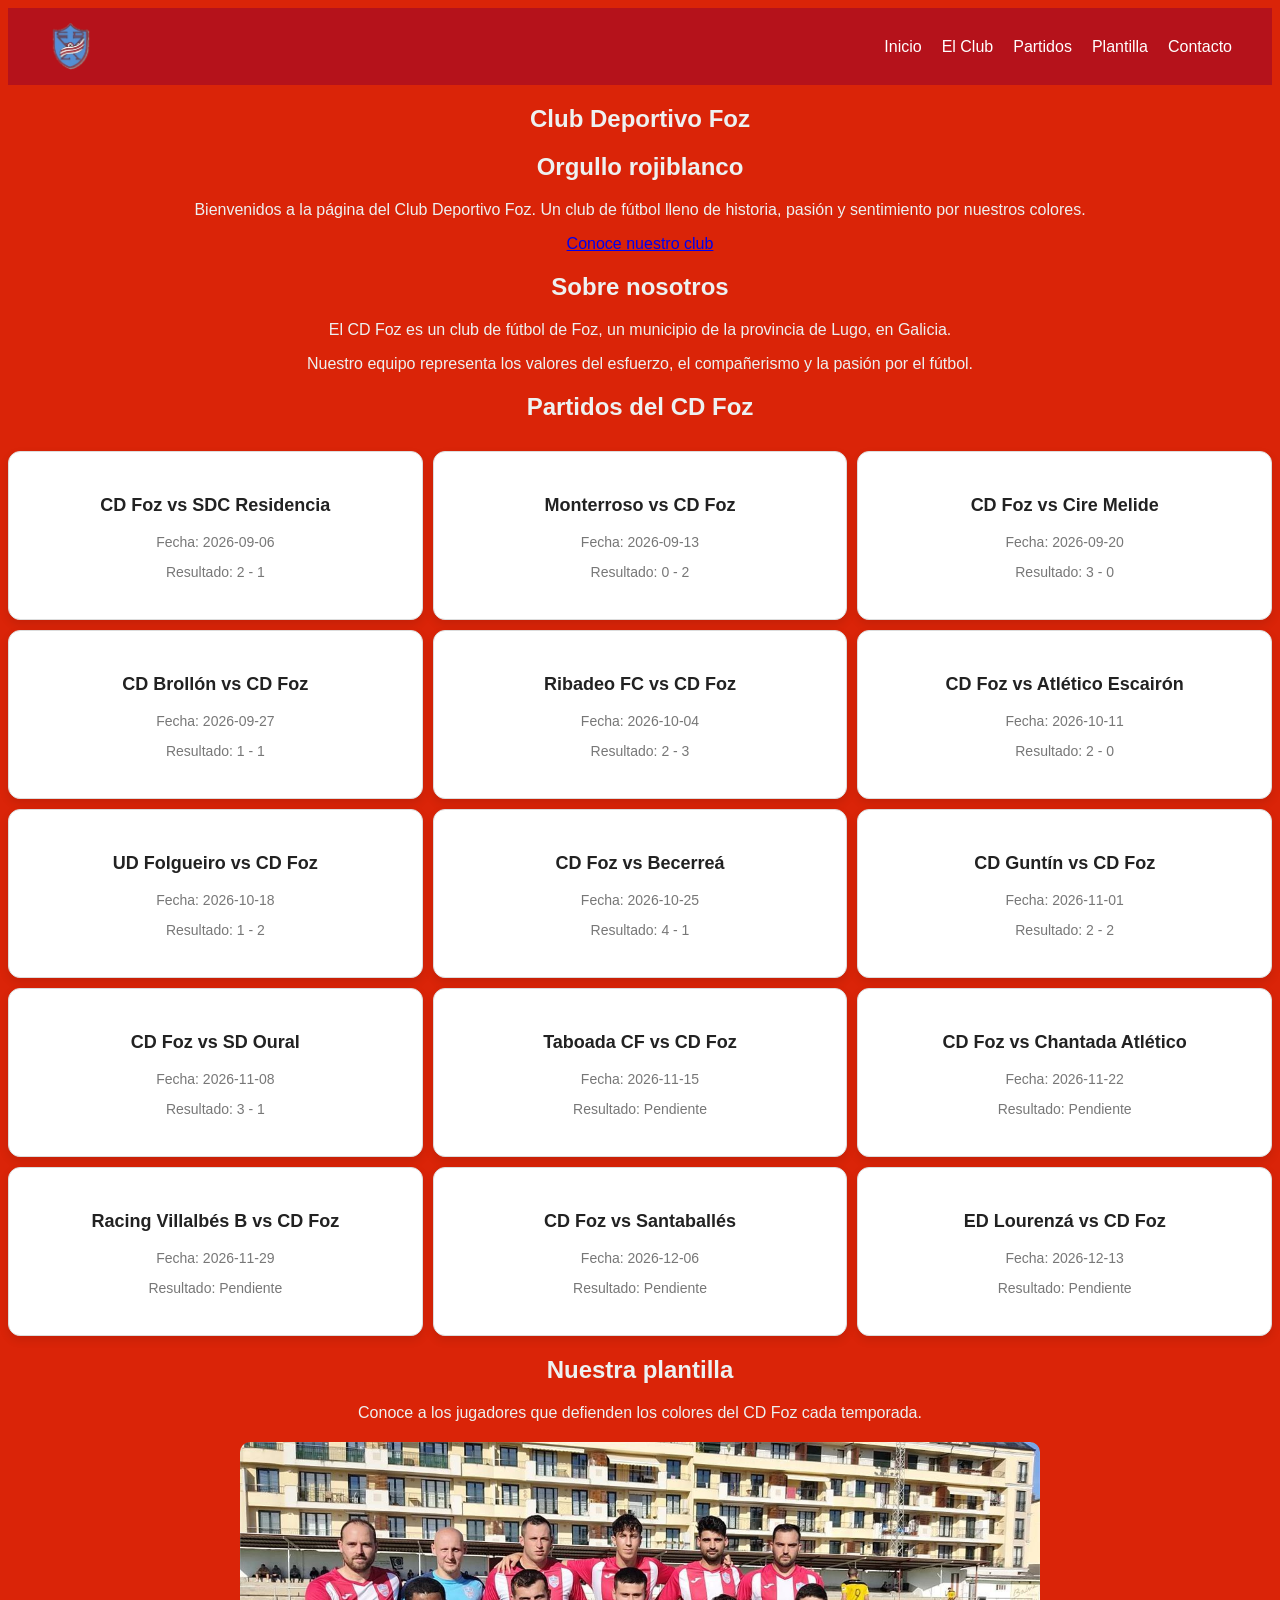
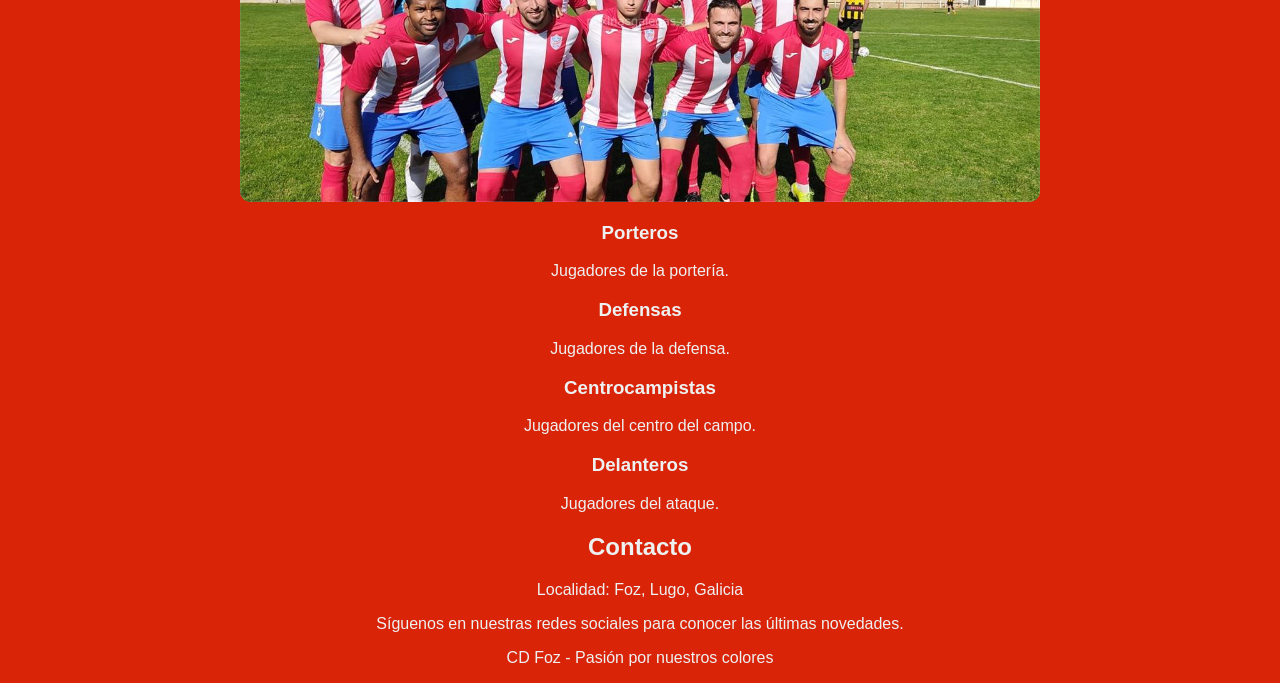
==== main.html @ a575ef22 "Add files via upload v0.1 basic html basic style.css first images added" ====
<html >

<head>
    <meta charset="UTF-8">
    <title>CD Foz - Página Oficial</title>
    <link rel="stylesheet" href="style.css">
    <script src="fetch.js" defer></script>
</head>

<body>


    <header>
        <img src="escudo_sin_fondo.png" alt="Escudo del CD Foz" class="escudo">
        <nav>
            <a href="#inicio">Inicio</a>
            <a href="#club">El Club</a>
            <a href="#partidos">Partidos</a>
            <a href="#plantilla">Plantilla</a>
            <a href="#contacto">Contacto</a>
        </nav>
    </header>


    
    <main>

        <section id="inicio">
            <h1>Club Deportivo Foz</h1>

            <h2>Orgullo rojiblanco</h2>

            <p>
                Bienvenidos a la página del Club Deportivo Foz.
                Un club de fútbol lleno de historia,
                pasión y sentimiento por nuestros colores.
            </p>

            <a href="#club">Conoce nuestro club</a>
        </section>


       
        <section id="club">
            <h2>Sobre nosotros</h2>

            <p>
                El CD Foz es un club de fútbol de Foz,
                un municipio de la provincia de Lugo,
                en Galicia.
            </p>

            <p>
                Nuestro equipo representa los valores
                del esfuerzo, el compañerismo y la
                pasión por el fútbol.
            </p>
        </section>


        
        <section id="partidos">
            <h2>Partidos del CD Foz</h2>
            <div class="dynamic"></div>
        </section>




       
        <section id="plantilla">
            <h2>Nuestra plantilla</h2>

            <p>
                Conoce a los jugadores que defienden
                los colores del CD Foz cada temporada.
            </p>
             <img src="foto_equipo.jpg" alt="Foto de la plantilla" class="plantilla">

            <h3>Porteros</h3>
            <p>Jugadores de la portería.</p>

            <h3>Defensas</h3>
            <p>Jugadores de la defensa.</p>

            <h3>Centrocampistas</h3>
            <p>Jugadores del centro del campo.</p>

            <h3>Delanteros</h3>
            <p>Jugadores del ataque.</p>
        </section>


       
        <section id="contacto">
            <h2>Contacto</h2>

            <p>Localidad: Foz, Lugo, Galicia</p>

            <p>
                Síguenos en nuestras redes sociales
                para conocer las últimas novedades.
            </p>
        </section>

    </main>


    <!-- PIE DE PÁGINA -->
    <footer>
        <p>CD Foz - Pasión por nuestros colores</p>
    </footer>

</body>
</html>
---- style.css ----
html {
		color: #edf1f1;
		background: rgb(218, 36, 8);
		font-family: "Comic Sans MS", Arial, sans-serif;
		text-align: center;
    }
	p{
		text-align: center;
	}

	body{
		text-align: center;
	}
	header {
		display: flex;
		justify-content: space-between;
		align-items: center;
		padding: 20px;
		background-color: #b5121b;
		padding: 15px 40px;
	}
	.escudo {
		width: 45px;
		height: auto;
		margin: 0;
	}

	nav {
		display: flex;
		gap: 20px;
		color: white;
        text-decoration: none;
	}
	nav a {
		color: white;
		text-decoration: none;
	}
	nav a:hover {
     color: #ffcc00;
	}

	.dynamic {
		display: grid;
		grid-template-columns: repeat(3, 1fr);
		gap: 10px;
		margin-top: 30px;
	}
	.partido-card {
		background-color: #ffffff;
		border: 1px solid #ddd;
		border-radius: 12px;
		padding: 25px;
		text-align: center;
		box-shadow: 0 4px 10px rgba(0, 0, 0, 0.1);
	}
	.partido-card h3 {
		font-size: 18px;
		color: #222;
	}

	
	.partido-card p {
		color: #777;
		font-size: 14px;
	}

	
	.partido-card h2 {
		color: #c8102e;
		font-size: 32px;
	}
	.partido-card:hover {
    transform: translateY(-5px);
    transition: transform 0.3s;
	}
	
	.plantilla {
		display: block;
		width: 100%;
		max-width: 800px;
		max-height: 500px;
		object-fit: contain;
		margin: 20px auto;
		border-radius: 10px;
	}
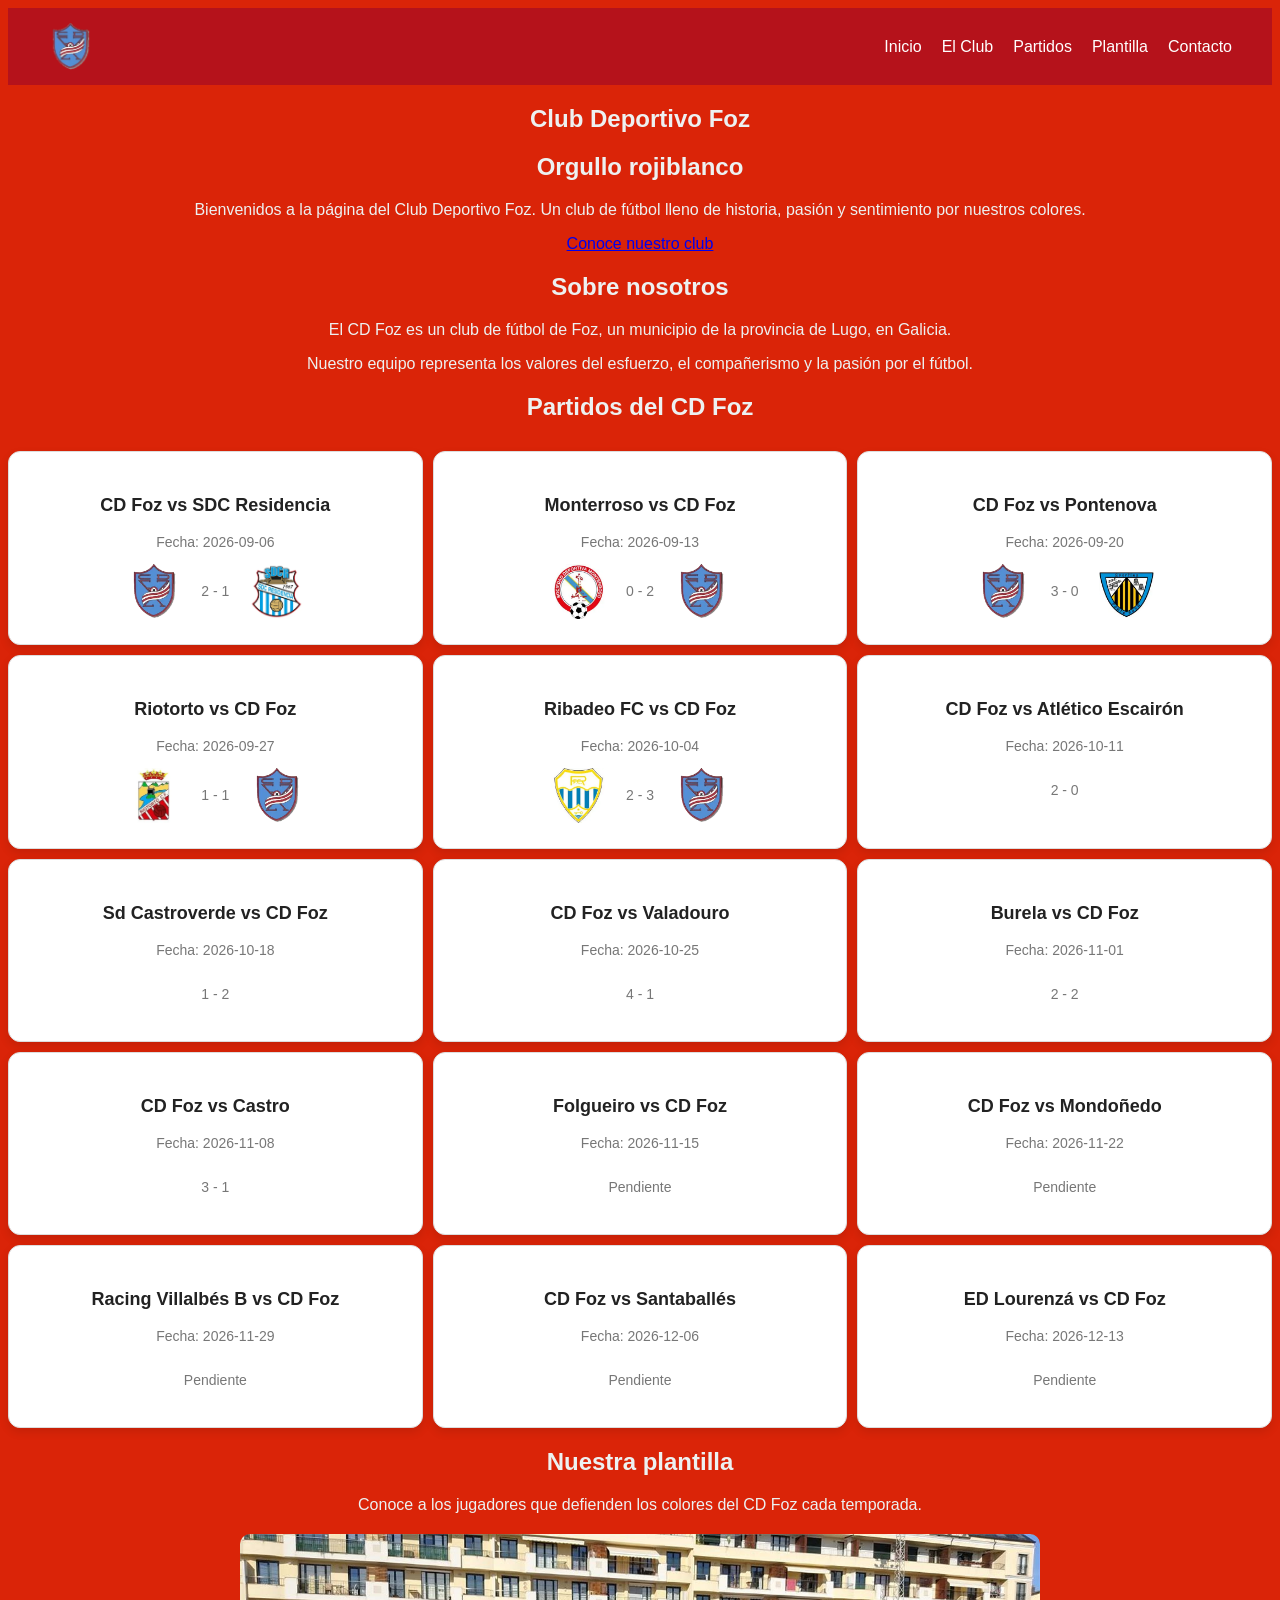
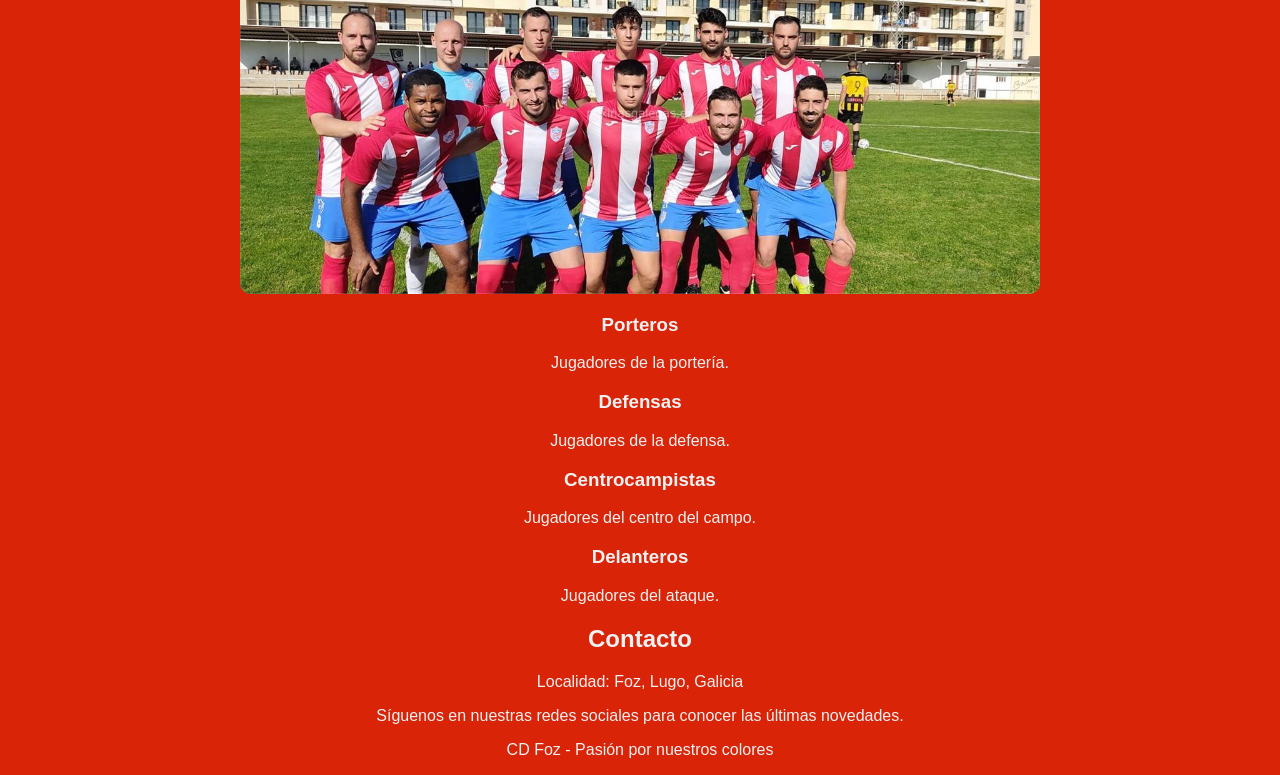
==== commit a619800b: "icon of the teams in the results section" ====
--- a/main.html
+++ b/main.html
@@ -107,7 +107,7 @@
     </main>
 
 
-    <!-- PIE DE PÁGINA -->
+    
     <footer>
         <p>CD Foz - Pasión por nuestros colores</p>
     </footer>
--- a/style.css
+++ b/style.css
@@ -36,7 +36,7 @@
 		text-decoration: none;
 	}
 	nav a:hover {
-     color: #ffcc00;
+    	color: #ffcc00;
 	}
 
 	.dynamic {
@@ -63,6 +63,21 @@
 		color: #777;
 		font-size: 14px;
 	}
+	.escudo-equipo {
+		width: 55px;
+		height: 55px;
+		object-fit: contain;
+		margin: 0;
+	} 
+
+	.marcador {
+		display: flex;
+		flex-direction: row;
+		justify-content: center;
+		align-items: center;
+		gap: 20px;
+	}
+
 
 	
 	.partido-card h2 {
@@ -70,8 +85,8 @@
 		font-size: 32px;
 	}
 	.partido-card:hover {
-    transform: translateY(-5px);
-    transition: transform 0.3s;
+		transform: translateY(-5px);
+		transition: transform 0.3s;
 	}
 	
 	.plantilla {
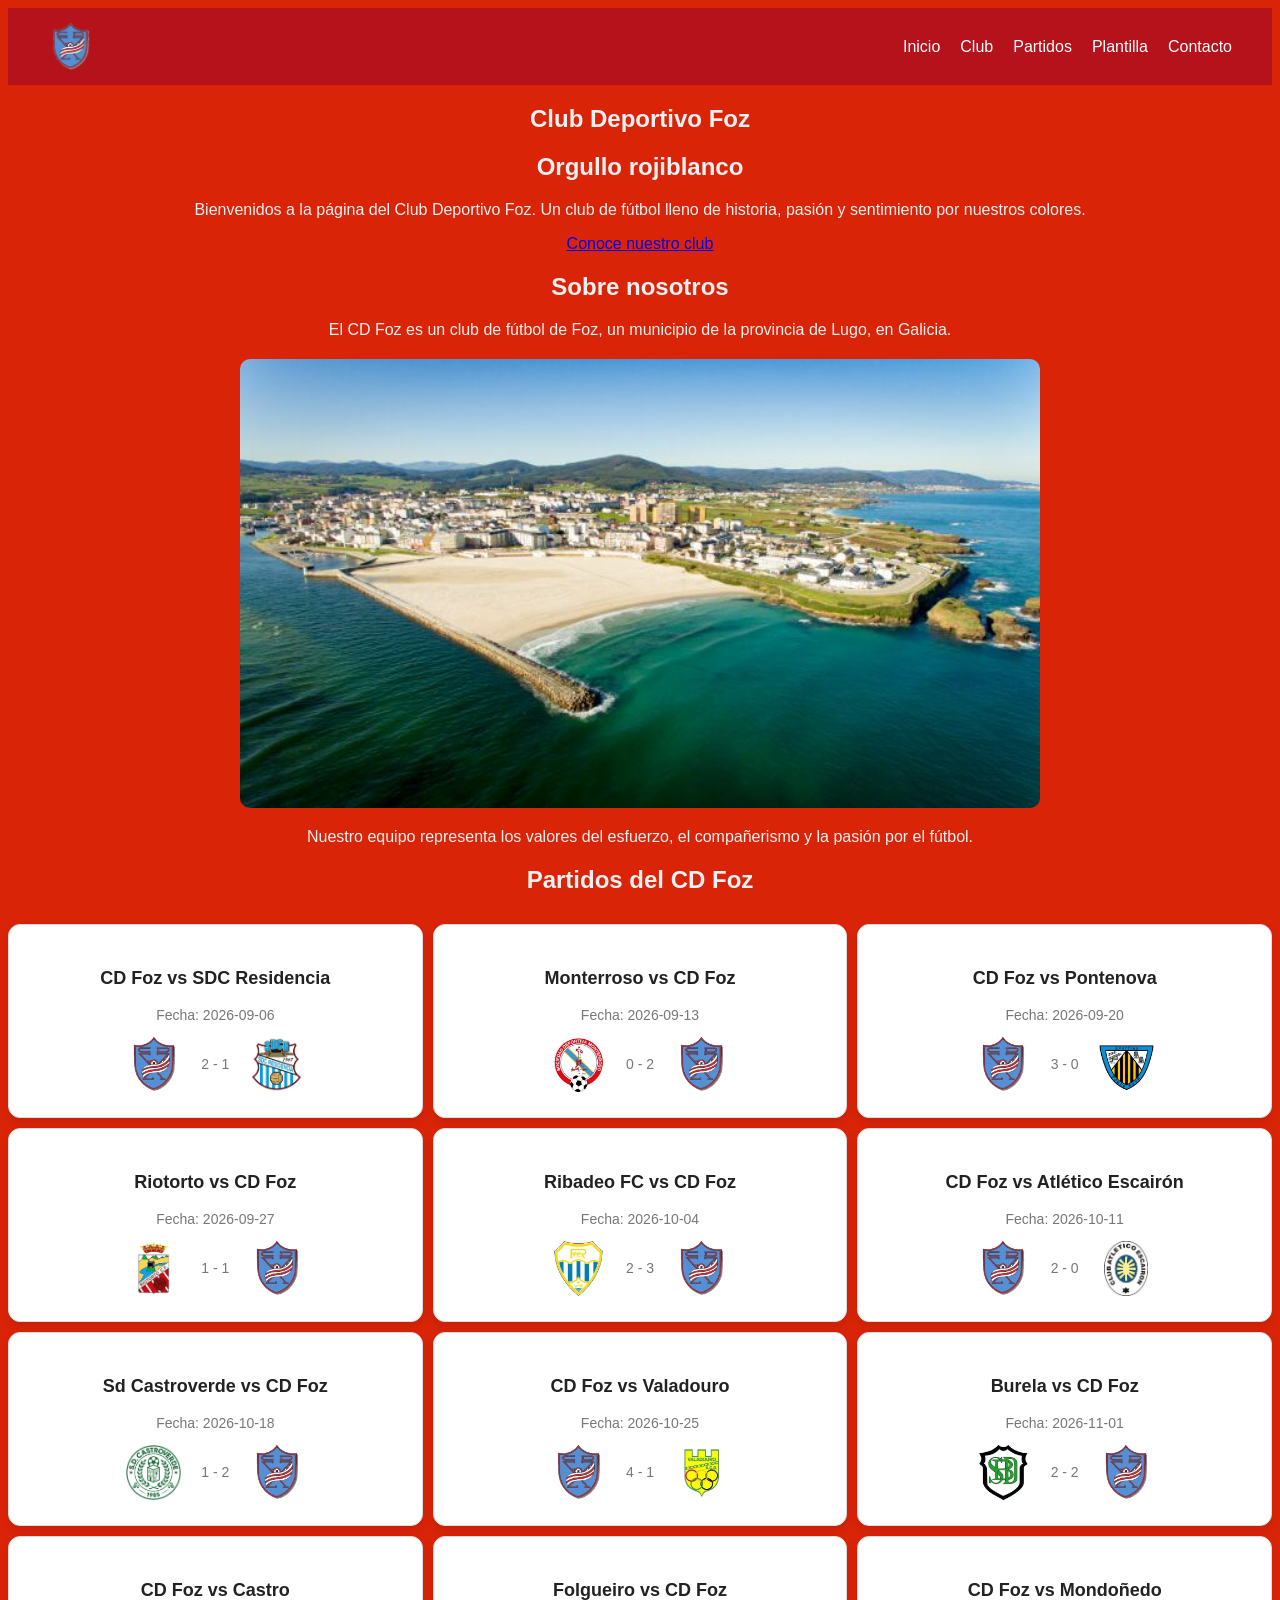
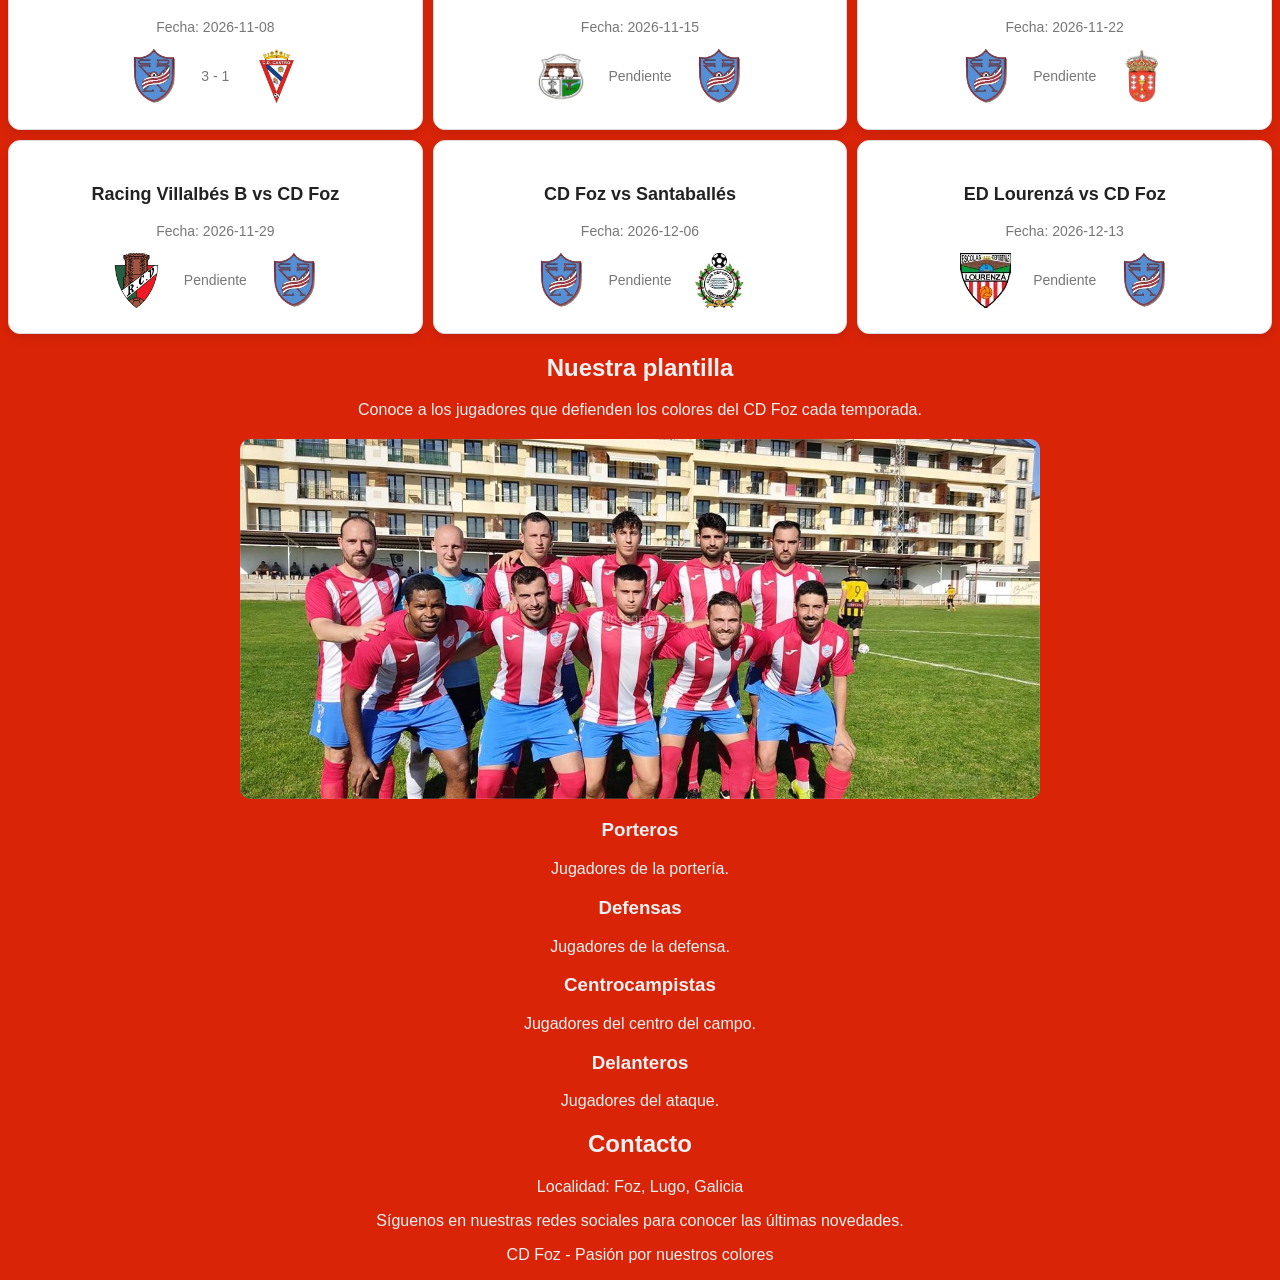
==== commit 055381ef: "foto of the town included" ====
--- a/main.html
+++ b/main.html
@@ -3,6 +3,7 @@
 
 <head>
     <meta charset="UTF-8">
+    <link rel="icon" type="image/png" href="/escudo_sin_fondo.png">
     <title>CD Foz - Página Oficial</title>
     <link rel="stylesheet" href="style.css">
     <script src="fetch.js" defer></script>
@@ -15,7 +16,7 @@
         <img src="escudo_sin_fondo.png" alt="Escudo del CD Foz" class="escudo">
         <nav>
             <a href="#inicio">Inicio</a>
-            <a href="#club">El Club</a>
+            <a href="#club">Club</a>
             <a href="#partidos">Partidos</a>
             <a href="#plantilla">Plantilla</a>
             <a href="#contacto">Contacto</a>
@@ -50,6 +51,7 @@
                 un municipio de la provincia de Lugo,
                 en Galicia.
             </p>
+            <img src="foto_rapadoira.jpg" alt="Foto de foz" class="town">
 
             <p>
                 Nuestro equipo representa los valores
--- a/style.css
+++ b/style.css
@@ -98,3 +98,12 @@
 		margin: 20px auto;
 		border-radius: 10px;
 	}
+	.town {
+		display: block;
+		width: 100%;
+		max-width: 800px;
+		max-height: 500px;
+		object-fit: contain;
+		margin: 20px auto;
+		border-radius: 10px;
+	}
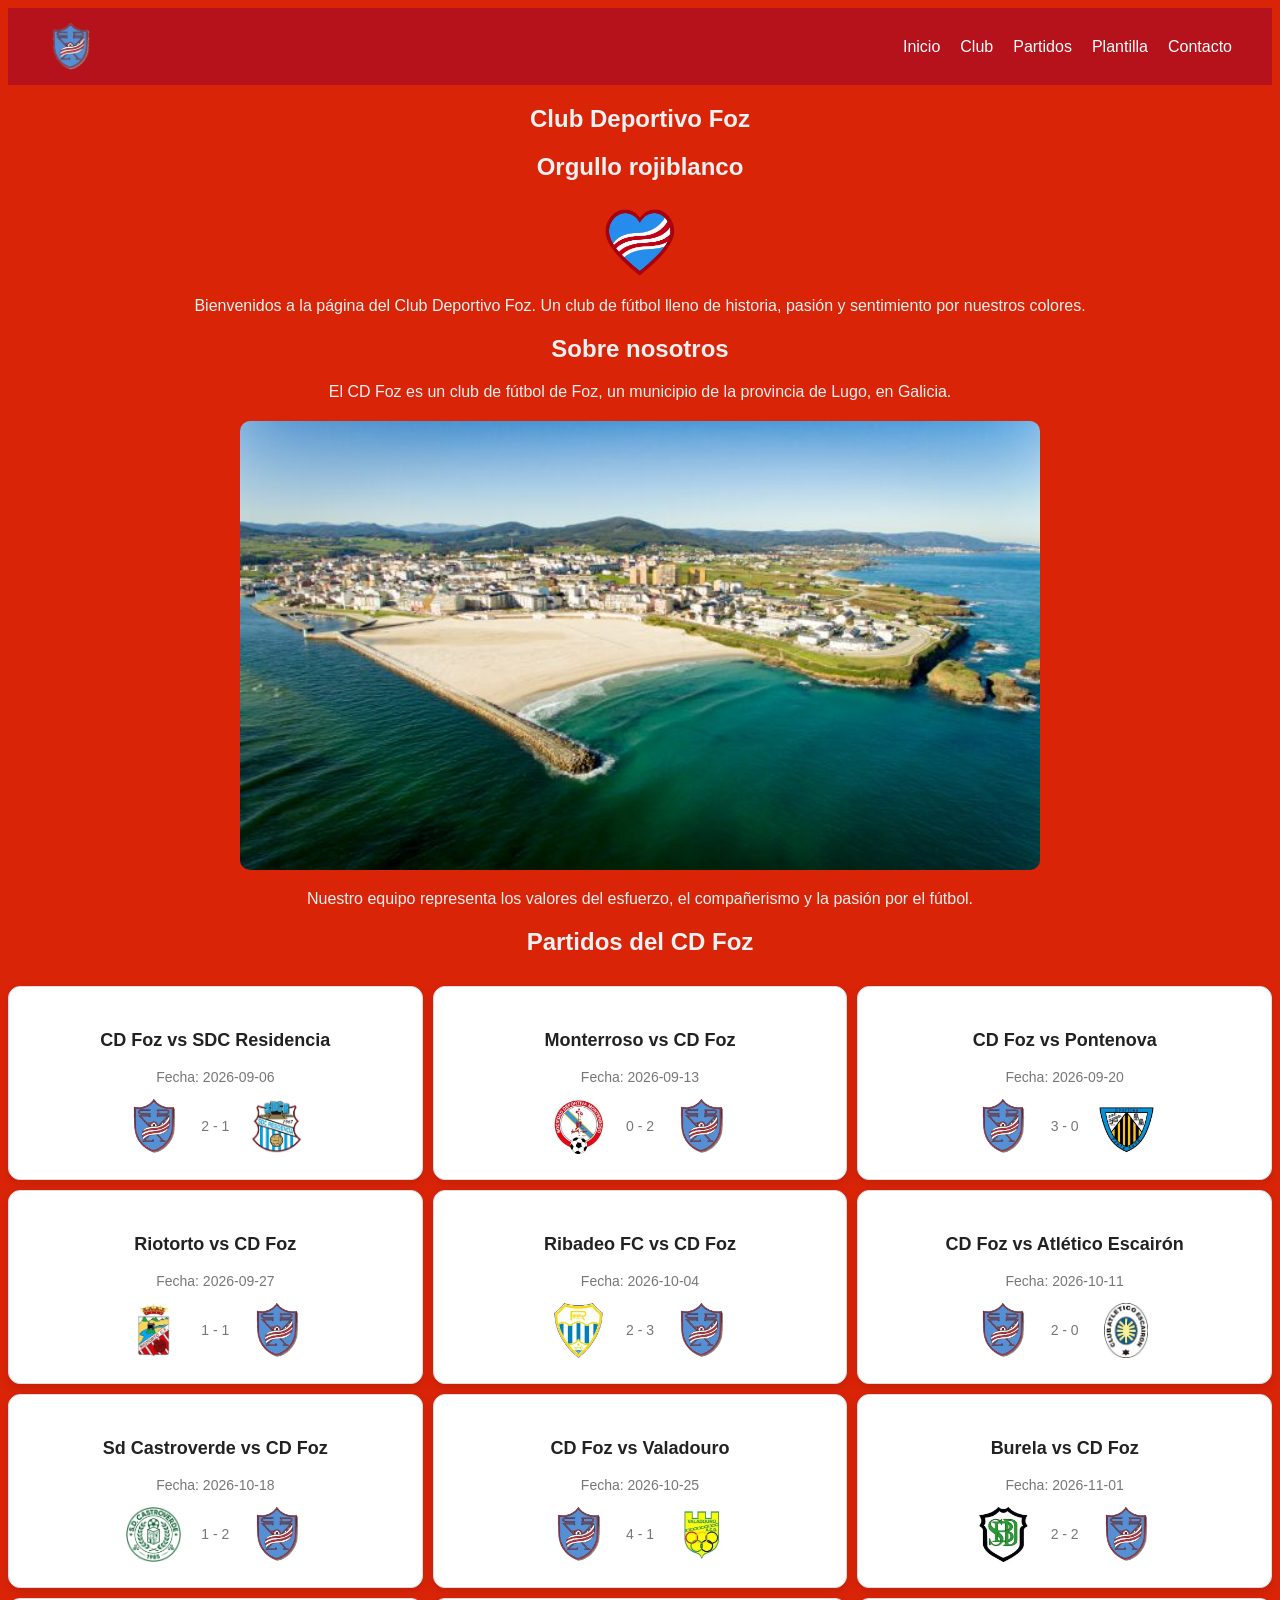
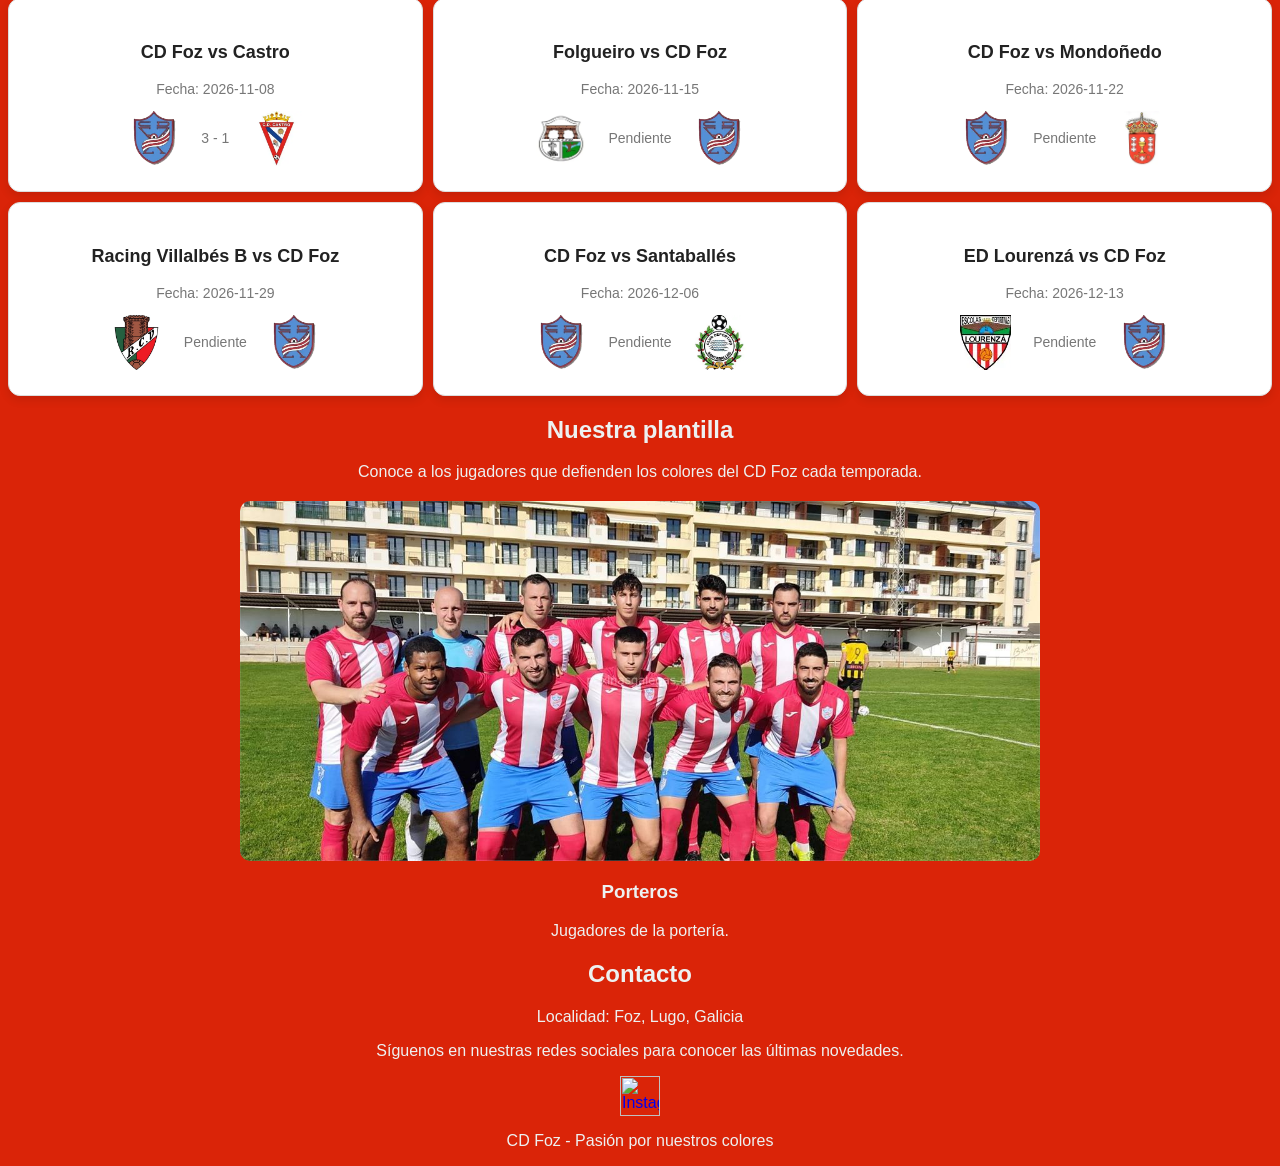
==== commit 78c56009: "foto of the town included" ====
--- a/main.html
+++ b/main.html
@@ -31,6 +31,7 @@
             <h1>Club Deportivo Foz</h1>
 
             <h2>Orgullo rojiblanco</h2>
+            <img src="corazonfoz.png" alt="Corazón del CD Foz" class="corazon">
 
             <p>
                 Bienvenidos a la página del Club Deportivo Foz.
@@ -38,7 +39,6 @@
                 pasión y sentimiento por nuestros colores.
             </p>
 
-            <a href="#club">Conoce nuestro club</a>
         </section>
 
 
@@ -83,14 +83,6 @@
             <h3>Porteros</h3>
             <p>Jugadores de la portería.</p>
 
-            <h3>Defensas</h3>
-            <p>Jugadores de la defensa.</p>
-
-            <h3>Centrocampistas</h3>
-            <p>Jugadores del centro del campo.</p>
-
-            <h3>Delanteros</h3>
-            <p>Jugadores del ataque.</p>
         </section>
 
 
@@ -104,6 +96,9 @@
                 Síguenos en nuestras redes sociales
                 para conocer las últimas novedades.
             </p>
+            <a href="https://www.instagram.com/clubdeportivofoz/" target="_blank">
+            <img src="https://raw.githubusercontent.com/rahuldkjain/github-profile-readme-generator/master/src/images/icons/Social/instagram.svg"alt="Instagram" class="instagram">
+            </a>
         </section>
 
     </main>
--- a/style.css
+++ b/style.css
@@ -1,7 +1,7 @@
     html {
 		color: #edf1f1;
 		background: rgb(218, 36, 8);
-		font-family: "Comic Sans MS", Arial, sans-serif;
+		font-family:Arial, Helvetica, sans-serif;
 		text-align: center;
     }
 	p{
@@ -15,9 +15,11 @@
 		display: flex;
 		justify-content: space-between;
 		align-items: center;
-		padding: 20px;
 		background-color: #b5121b;
 		padding: 15px 40px;
+		position: sticky;
+		top:0;
+		z-index: 1000;
 	}
 	.escudo {
 		width: 45px;
@@ -44,6 +46,18 @@
 		grid-template-columns: repeat(3, 1fr);
 		gap: 10px;
 		margin-top: 30px;
+	}
+	
+	@media (max-width: 900px) {
+		.dynamic {
+			grid-template-columns: repeat(2, 1fr);
+		}
+	}
+     
+	@media (max-width: 600px) {
+		.dynamic {
+			grid-template-columns: 1fr;
+		}
 	}
 	.partido-card {
 		background-color: #ffffff;
@@ -83,13 +97,13 @@
 	.partido-card h2 {
 		color: #c8102e;
 		font-size: 32px;
+		transition: transform 0.3s;
 	}
 	.partido-card:hover {
 		transform: translateY(-5px);
-		transition: transform 0.3s;
 	}
 	
-	.plantilla {
+	.plantilla ,.town {
 		display: block;
 		width: 100%;
 		max-width: 800px;
@@ -98,12 +112,35 @@
 		margin: 20px auto;
 		border-radius: 10px;
 	}
-	.town {
-		display: block;
-		width: 100%;
-		max-width: 800px;
-		max-height: 500px;
-		object-fit: contain;
-		margin: 20px auto;
-		border-radius: 10px;
+	.corazon {
+		width: 80px;
+		height: auto;
+		animation: latido 1.2s ease-in-out infinite;
 	}
+    .instagram{
+		width: 40px;
+		height: auto;
+
+	}
+
+	@keyframes latido {
+		0% {
+			transform: scale(1);
+		}
+
+		25% {
+			transform: scale(1.15);
+		}
+
+		50% {
+			transform: scale(1);
+		}
+
+		75% {
+			transform: scale(1.15);
+		}
+
+		100% {
+			transform: scale(1);
+		}
+	}
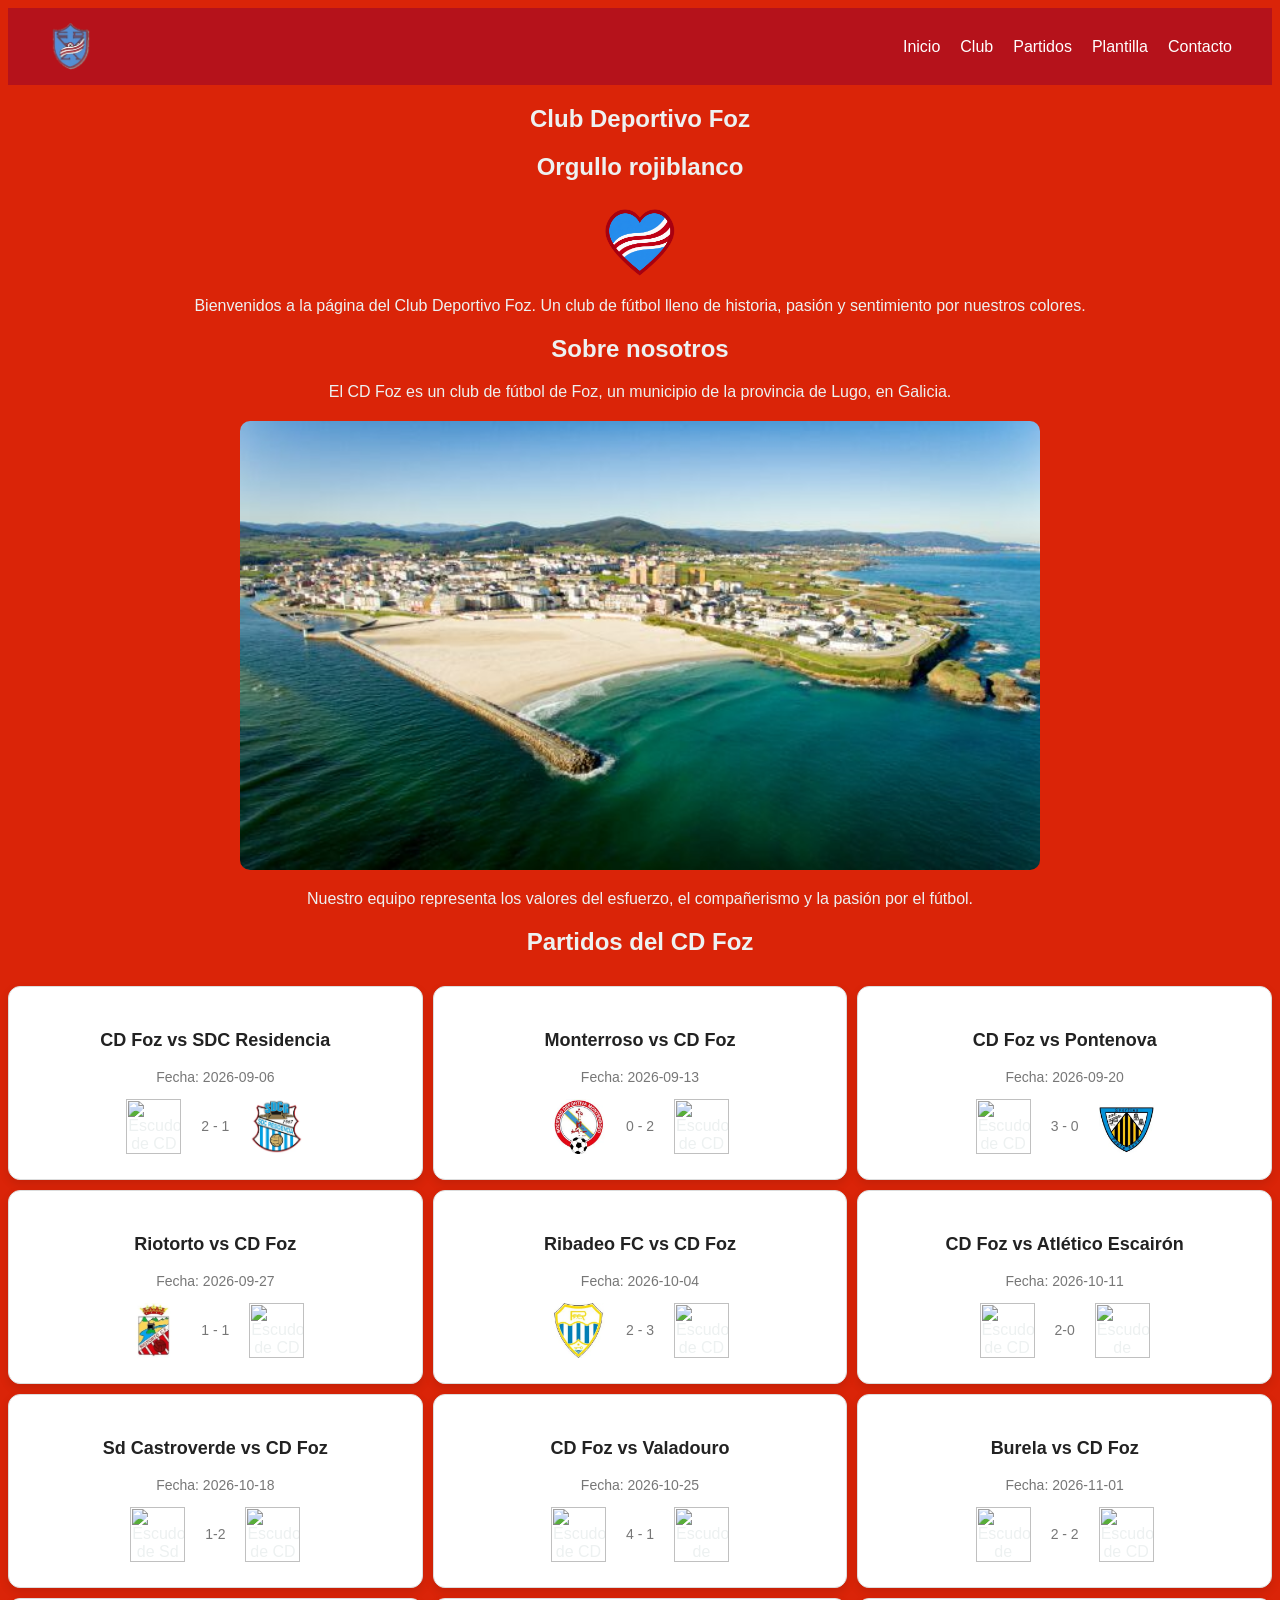
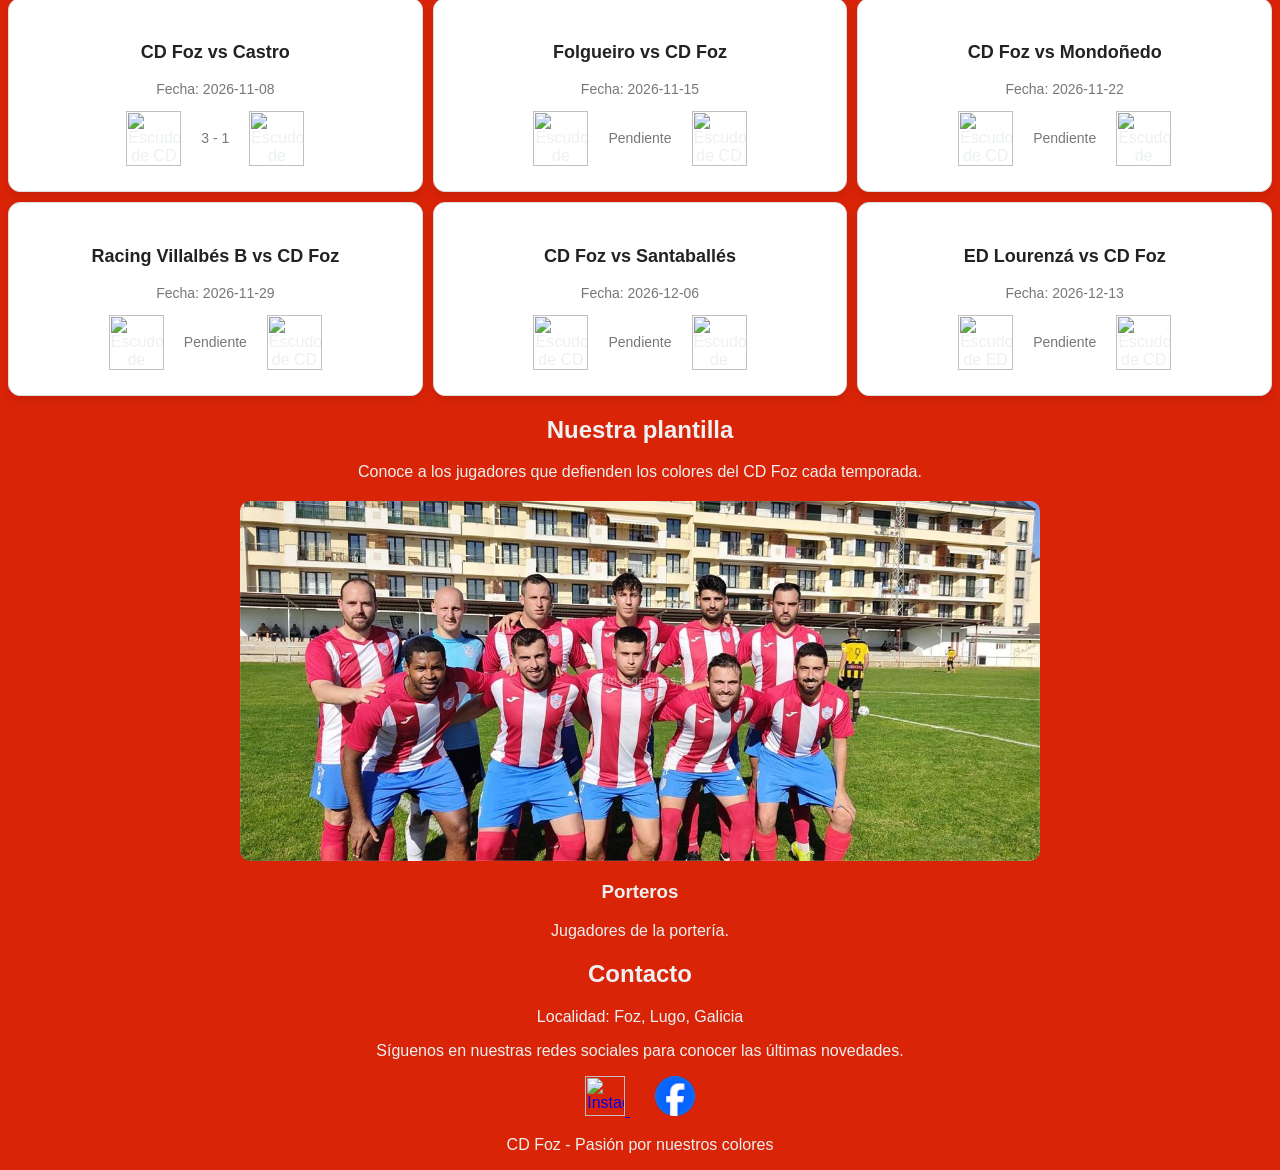
==== commit e8976670: "images in webp format" ====
--- a/main.html
+++ b/main.html
@@ -1,5 +1,4 @@
-
-<html >
+<html>
 
 <head>
     <meta charset="UTF-8">
@@ -24,7 +23,7 @@
     </header>
 
 
-    
+
     <main>
 
         <section id="inicio">
@@ -42,7 +41,7 @@
         </section>
 
 
-       
+
         <section id="club">
             <h2>Sobre nosotros</h2>
 
@@ -61,7 +60,7 @@
         </section>
 
 
-        
+
         <section id="partidos">
             <h2>Partidos del CD Foz</h2>
             <div class="dynamic"></div>
@@ -70,7 +69,7 @@
 
 
 
-       
+
         <section id="plantilla">
             <h2>Nuestra plantilla</h2>
 
@@ -78,7 +77,7 @@
                 Conoce a los jugadores que defienden
                 los colores del CD Foz cada temporada.
             </p>
-             <img src="foto_equipo.jpg" alt="Foto de la plantilla" class="plantilla">
+            <img src="foto_equipo.jpg" alt="Foto de la plantilla" class="plantilla">
 
             <h3>Porteros</h3>
             <p>Jugadores de la portería.</p>
@@ -86,7 +85,7 @@
         </section>
 
 
-       
+
         <section id="contacto">
             <h2>Contacto</h2>
 
@@ -97,17 +96,24 @@
                 para conocer las últimas novedades.
             </p>
             <a href="https://www.instagram.com/clubdeportivofoz/" target="_blank">
-            <img src="https://raw.githubusercontent.com/rahuldkjain/github-profile-readme-generator/master/src/images/icons/Social/instagram.svg"alt="Instagram" class="instagram">
+                <img src="https://raw.githubusercontent.com/rahuldkjain/github-profile-readme-generator/master/src/images/icons/Social/instagram.svg"
+                    alt="Instagram" class="instagram">
             </a>
+            <a href="https://www.facebook.com/clubdeportivofoz1928/" target="_blank">
+                <img src="facebook.png"
+                    alt="Facebook" class="facebook">
+            </a>
+
         </section>
 
     </main>
 
 
-    
+
     <footer>
         <p>CD Foz - Pasión por nuestros colores</p>
     </footer>
 
 </body>
-</html>
+
+</html>
--- a/style.css
+++ b/style.css
@@ -1,146 +1,165 @@
     html {
-		color: #edf1f1;
-		background: rgb(218, 36, 8);
-		font-family:Arial, Helvetica, sans-serif;
-		text-align: center;
+    	color: #edf1f1;
+    	background: rgb(218, 36, 8);
+    	font-family: Arial, Helvetica, sans-serif;
+    	text-align: center;
     }
-	p{
-		text-align: center;
-	}
 
-	body{
-		text-align: center;
-	}
-	header {
-		display: flex;
-		justify-content: space-between;
-		align-items: center;
-		background-color: #b5121b;
-		padding: 15px 40px;
-		position: sticky;
-		top:0;
-		z-index: 1000;
-	}
-	.escudo {
-		width: 45px;
-		height: auto;
-		margin: 0;
-	}
+    p {
+    	text-align: center;
+    }
 
-	nav {
-		display: flex;
-		gap: 20px;
-		color: white;
-        text-decoration: none;
-	}
-	nav a {
-		color: white;
-		text-decoration: none;
-	}
-	nav a:hover {
+    body {
+    	text-align: center;
+    }
+
+    header {
+    	display: flex;
+    	justify-content: space-between;
+    	align-items: center;
+    	background-color: #b5121b;
+    	padding: 15px 40px;
+    	position: sticky;
+    	top: 0;
+    	z-index: 1000;
+    }
+
+    .escudo {
+    	width: 45px;
+    	height: auto;
+    	margin: 0;
+    }
+
+    nav {
+    	display: flex;
+    	gap: 20px;
+    	color: white;
+    	text-decoration: none;
+    }
+
+    nav a {
+    	color: white;
+    	text-decoration: none;
+    }
+
+    nav a:hover {
     	color: #ffcc00;
-	}
+    }
 
-	.dynamic {
-		display: grid;
-		grid-template-columns: repeat(3, 1fr);
-		gap: 10px;
-		margin-top: 30px;
-	}
-	
-	@media (max-width: 900px) {
-		.dynamic {
-			grid-template-columns: repeat(2, 1fr);
-		}
-	}
-     
-	@media (max-width: 600px) {
-		.dynamic {
-			grid-template-columns: 1fr;
-		}
-	}
-	.partido-card {
-		background-color: #ffffff;
-		border: 1px solid #ddd;
-		border-radius: 12px;
-		padding: 25px;
-		text-align: center;
-		box-shadow: 0 4px 10px rgba(0, 0, 0, 0.1);
-	}
-	.partido-card h3 {
-		font-size: 18px;
-		color: #222;
-	}
+    .dynamic {
+    	display: grid;
+    	grid-template-columns: repeat(3, 1fr);
+    	gap: 10px;
+    	margin-top: 30px;
+    }
 
-	
-	.partido-card p {
-		color: #777;
-		font-size: 14px;
-	}
-	.escudo-equipo {
-		width: 55px;
-		height: 55px;
-		object-fit: contain;
-		margin: 0;
-	} 
+    @media (max-width: 900px) {
+    	.dynamic {
+    		grid-template-columns: repeat(2, 1fr);
+    	}
+    }
 
-	.marcador {
-		display: flex;
-		flex-direction: row;
-		justify-content: center;
-		align-items: center;
-		gap: 20px;
-	}
+    @media (max-width: 600px) {
+    	.dynamic {
+    		grid-template-columns: 1fr;
+    	}
+    }
+
+    .partido-card {
+    	background-color: #ffffff;
+    	border: 1px solid #ddd;
+    	border-radius: 12px;
+    	padding: 25px;
+    	text-align: center;
+    	box-shadow: 0 4px 10px rgba(0, 0, 0, 0.1);
+    }
+
+    .partido-card h3 {
+    	font-size: 18px;
+    	color: #222;
+    }
 
 
-	
-	.partido-card h2 {
-		color: #c8102e;
-		font-size: 32px;
-		transition: transform 0.3s;
-	}
-	.partido-card:hover {
-		transform: translateY(-5px);
-	}
-	
-	.plantilla ,.town {
-		display: block;
-		width: 100%;
-		max-width: 800px;
-		max-height: 500px;
-		object-fit: contain;
-		margin: 20px auto;
-		border-radius: 10px;
-	}
-	.corazon {
-		width: 80px;
-		height: auto;
-		animation: latido 1.2s ease-in-out infinite;
-	}
-    .instagram{
-		width: 40px;
-		height: auto;
+    .partido-card p {
+    	color: #777;
+    	font-size: 14px;
+    }
 
-	}
+    .escudo-equipo {
+    	width: 55px;
+    	height: 55px;
+    	object-fit: contain;
+    	margin: 0;
+    }
 
-	@keyframes latido {
-		0% {
-			transform: scale(1);
-		}
+    .marcador {
+    	display: flex;
+    	flex-direction: row;
+    	justify-content: center;
+    	align-items: center;
+    	gap: 20px;
+    }
 
-		25% {
-			transform: scale(1.15);
-		}
 
-		50% {
-			transform: scale(1);
-		}
 
-		75% {
-			transform: scale(1.15);
-		}
+    .partido-card h2 {
+    	color: #c8102e;
+    	font-size: 32px;
+    	transition: transform 0.3s;
+    }
 
-		100% {
-			transform: scale(1);
-		}
-	}+    .partido-card:hover {
+    	transform: translateY(-5px);
+    }
+
+    .plantilla,
+    .town {
+    	display: block;
+    	width: 100%;
+    	max-width: 800px;
+    	max-height: 500px;
+    	object-fit: contain;
+    	margin: 20px auto;
+    	border-radius: 10px;
+    }
+
+    .corazon {
+    	width: 80px;
+    	height: auto;
+    	animation: latido 1.2s ease-in-out infinite;
+    }
+
+    .instagram {
+    	width: 40px;
+    	height: auto;
+
+    }
+
+	.facebook {
+    	width: 40px;
+    	height: auto;
+		margin-left: 25px;
+
+    }
+
+    @keyframes latido {
+    	0% {
+    		transform: scale(1);
+    	}
+
+    	25% {
+    		transform: scale(1.15);
+    	}
+
+    	50% {
+    		transform: scale(1);
+    	}
+
+    	75% {
+    		transform: scale(1.15);
+    	}
+
+    	100% {
+    		transform: scale(1);
+    	}
+    }
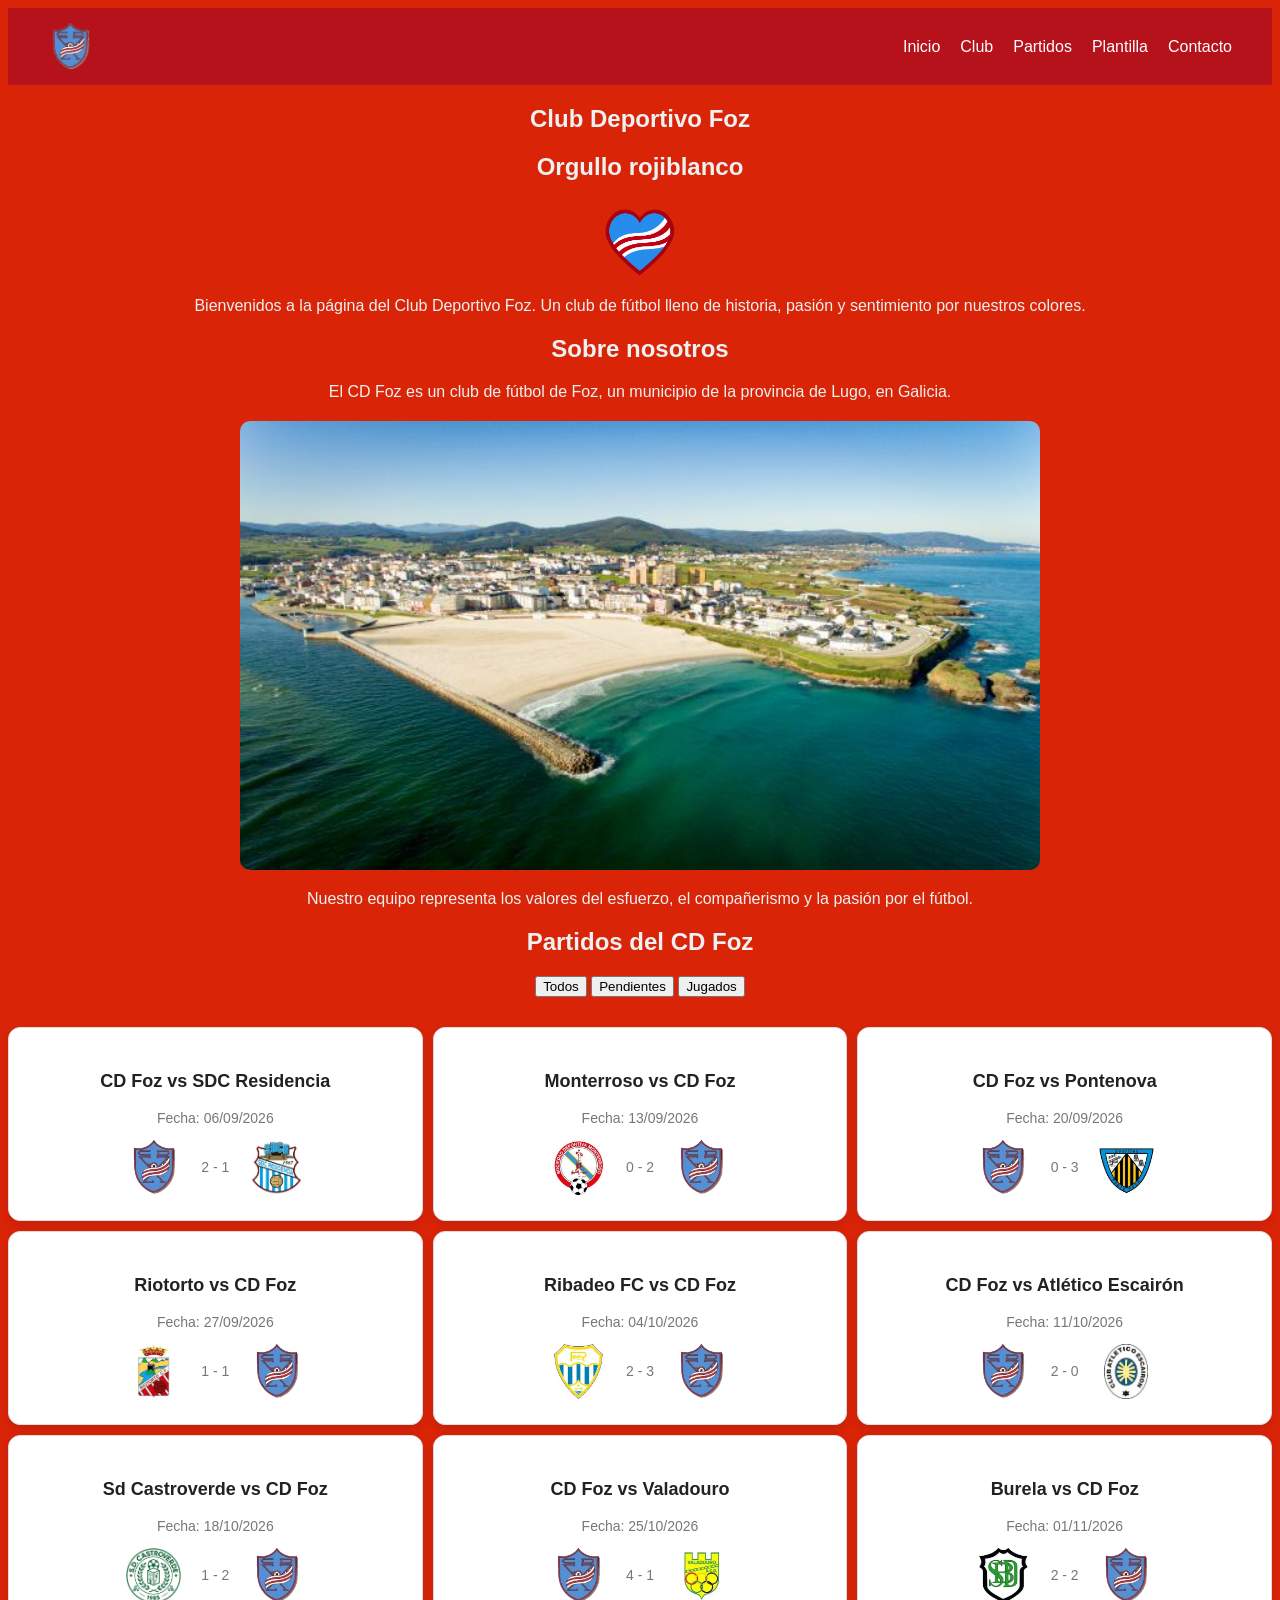
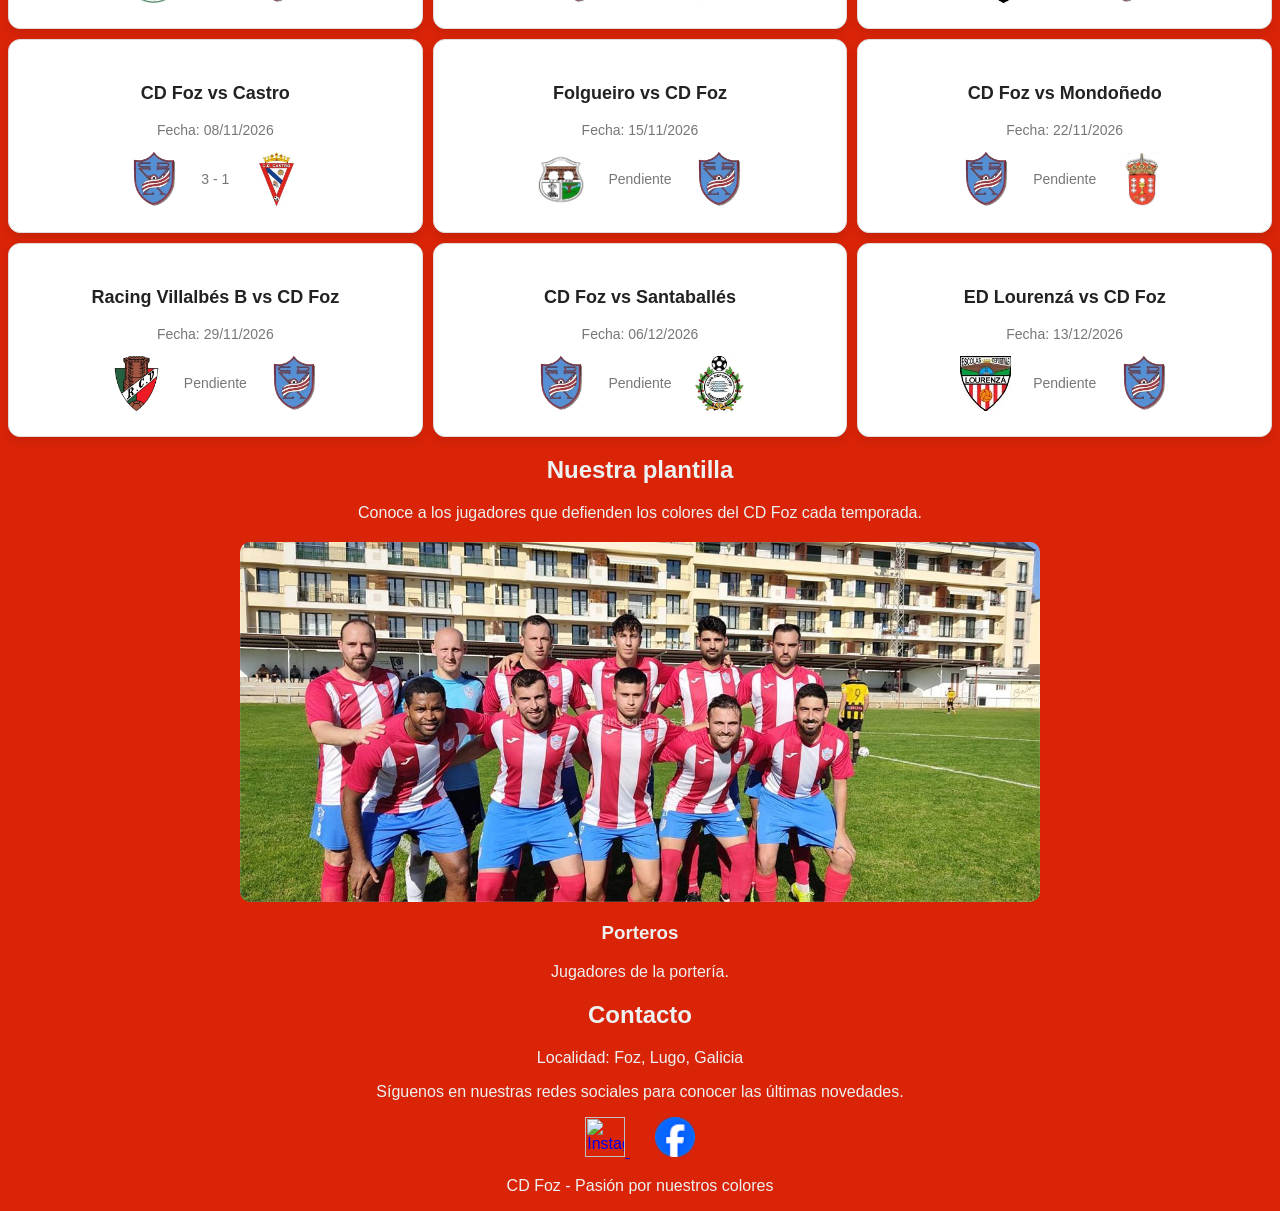
==== commit 3188ec8e: "match filter implemented without style" ====
--- a/main.html
+++ b/main.html
@@ -63,6 +63,11 @@
 
         <section id="partidos">
             <h2>Partidos del CD Foz</h2>
+            <div class="filter">
+                <button id="todos">Todos</button>
+                <button id="pendientes">Pendientes</button>
+                <button id="jugados">Jugados</button>
+            </div>
             <div class="dynamic"></div>
         </section>
 
--- a/style.css
+++ b/style.css
@@ -65,7 +65,7 @@
     	}
     }
 
-    .partido-card {
+    .match-card {
     	background-color: #ffffff;
     	border: 1px solid #ddd;
     	border-radius: 12px;
@@ -74,13 +74,13 @@
     	box-shadow: 0 4px 10px rgba(0, 0, 0, 0.1);
     }
 
-    .partido-card h3 {
+    .match-card h3 {
     	font-size: 18px;
     	color: #222;
     }
 
 
-    .partido-card p {
+    .match-card p {
     	color: #777;
     	font-size: 14px;
     }
@@ -102,13 +102,13 @@
 
 
 
-    .partido-card h2 {
+    .match-card h2 {
     	color: #c8102e;
     	font-size: 32px;
     	transition: transform 0.3s;
     }
 
-    .partido-card:hover {
+    .match-card:hover {
     	transform: translateY(-5px);
     }
 
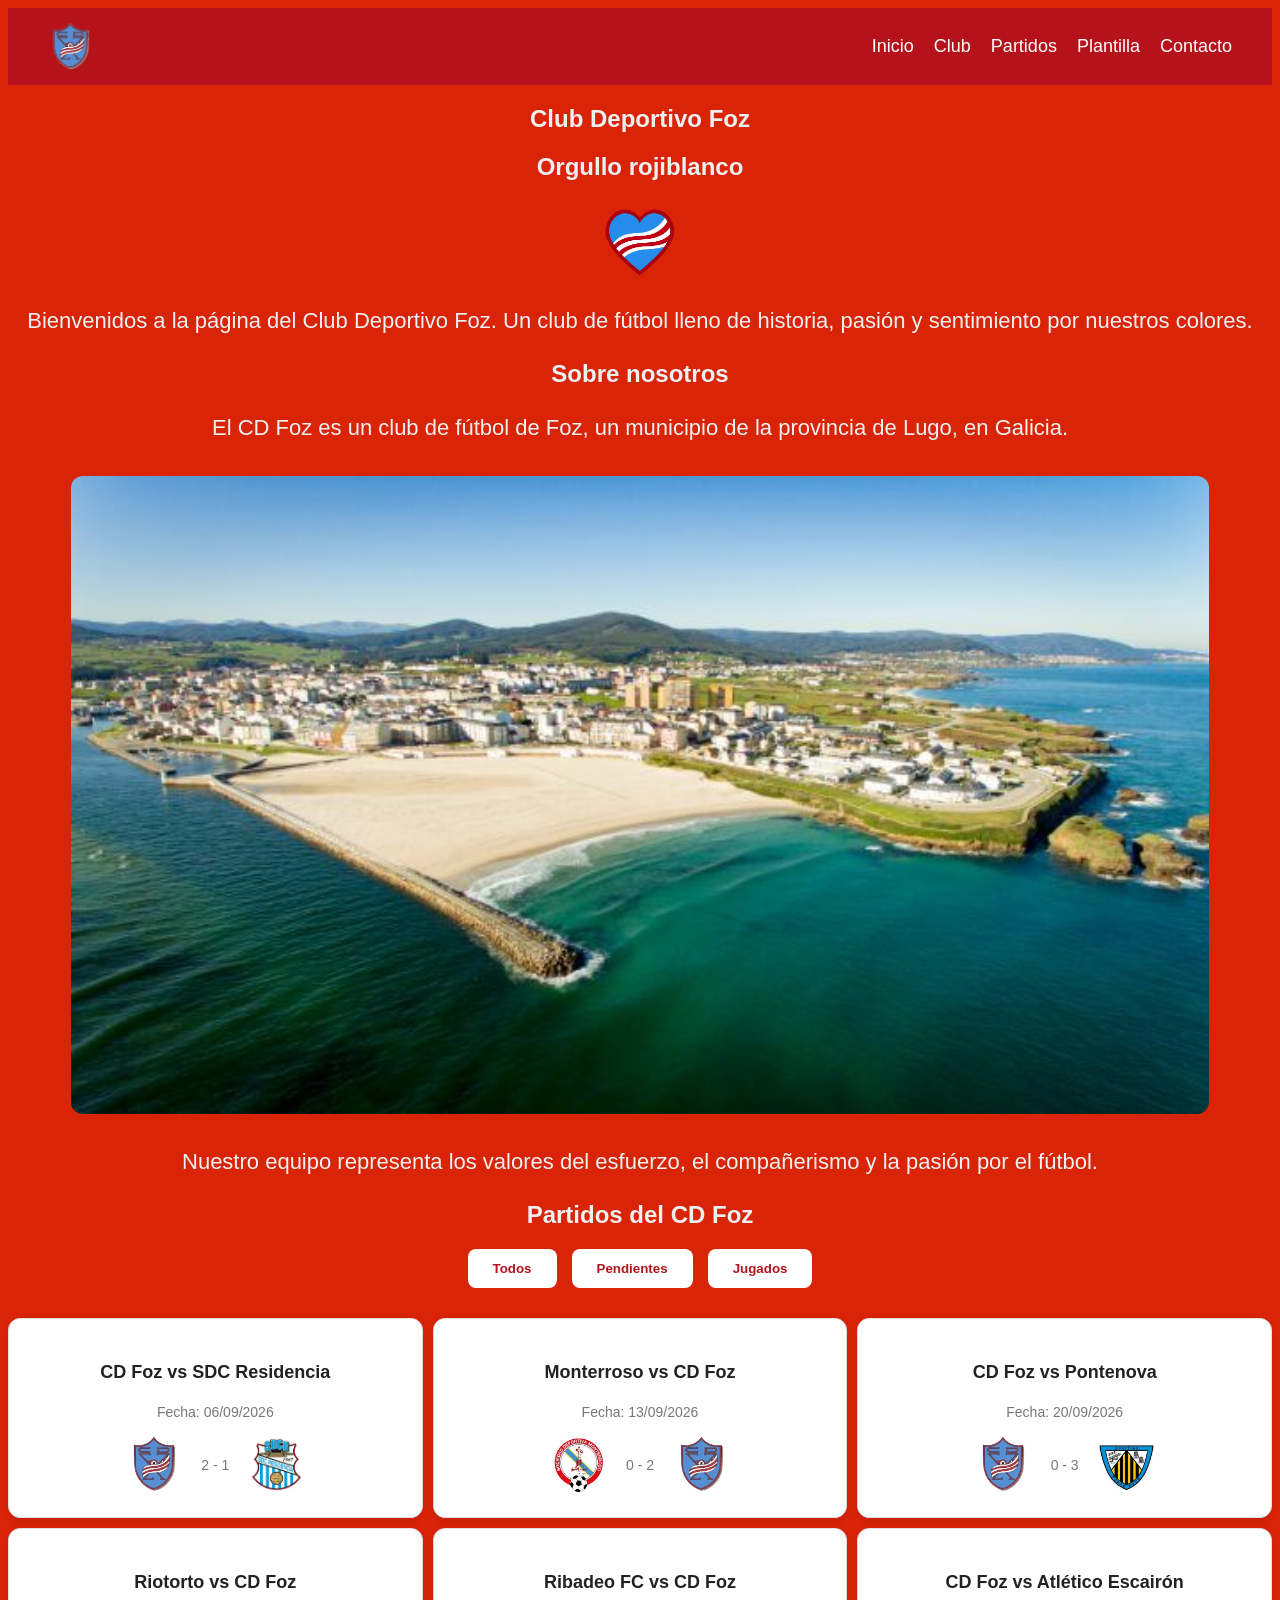
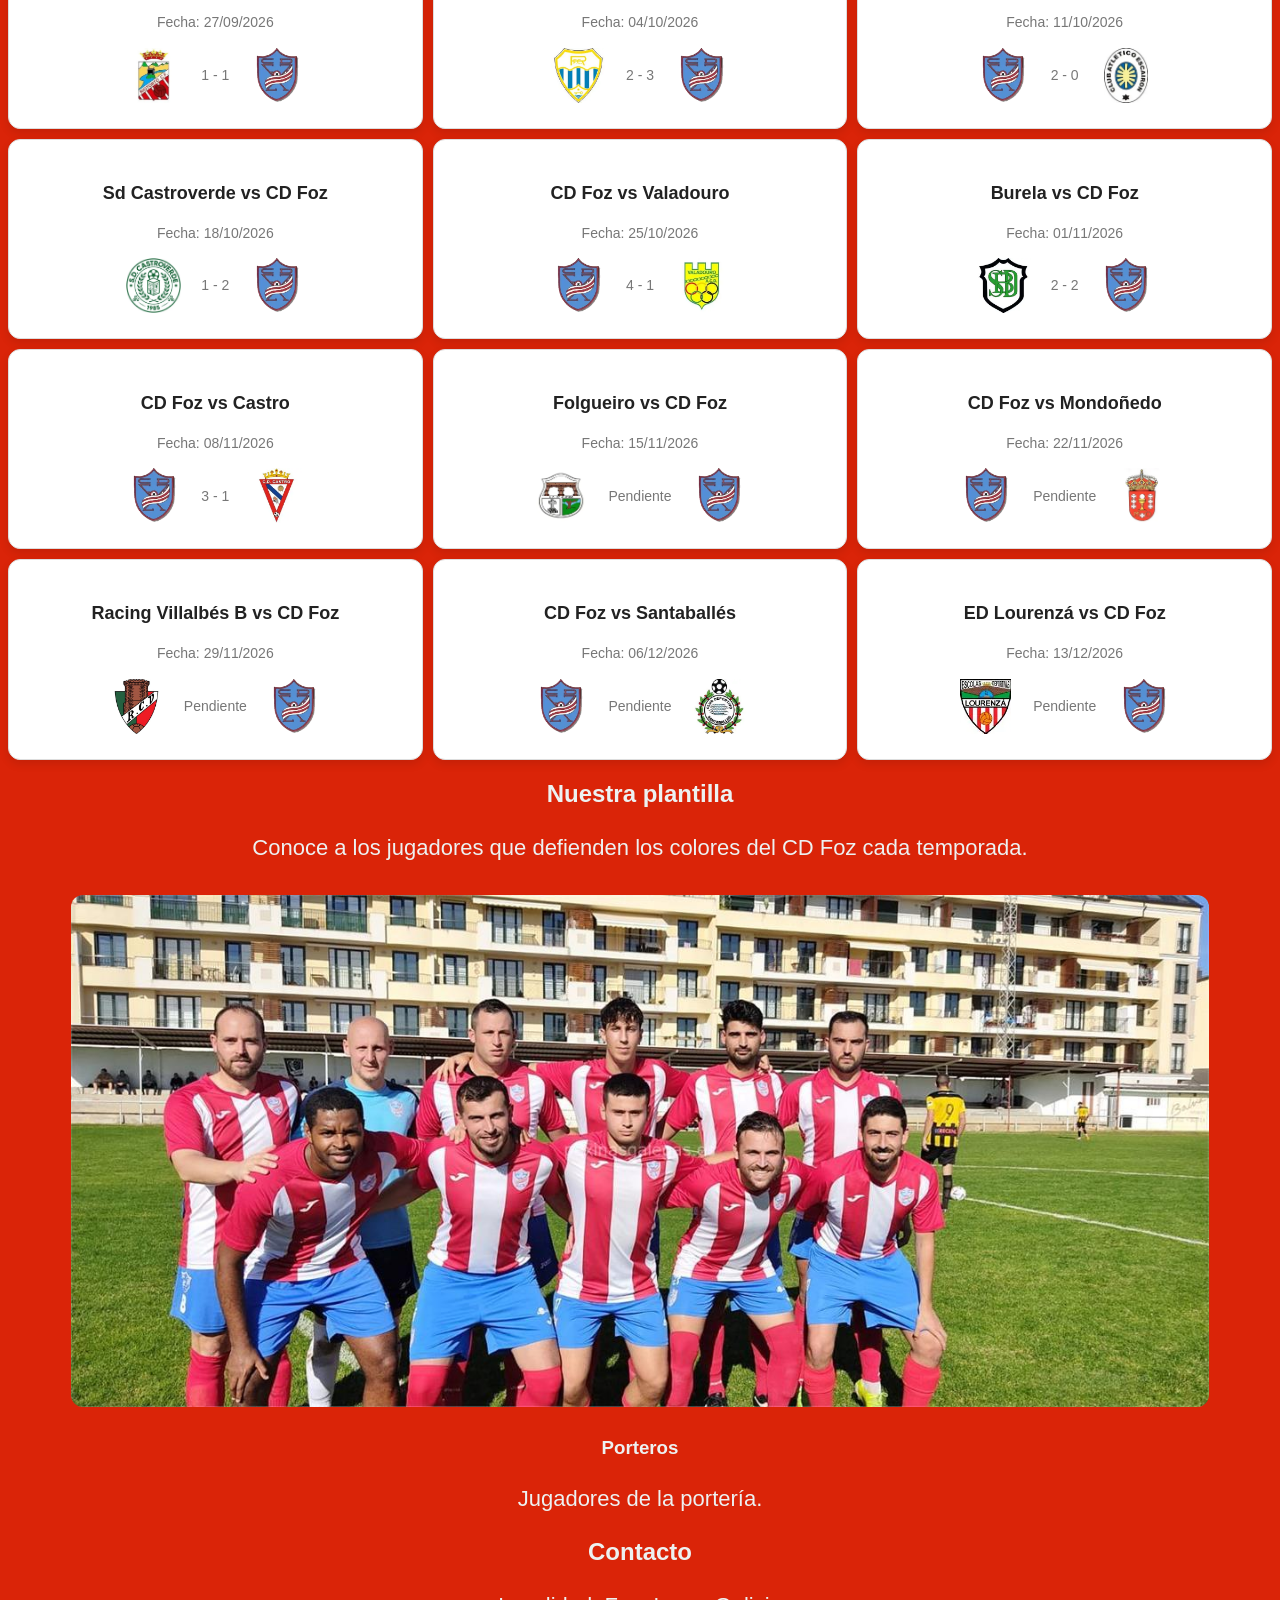
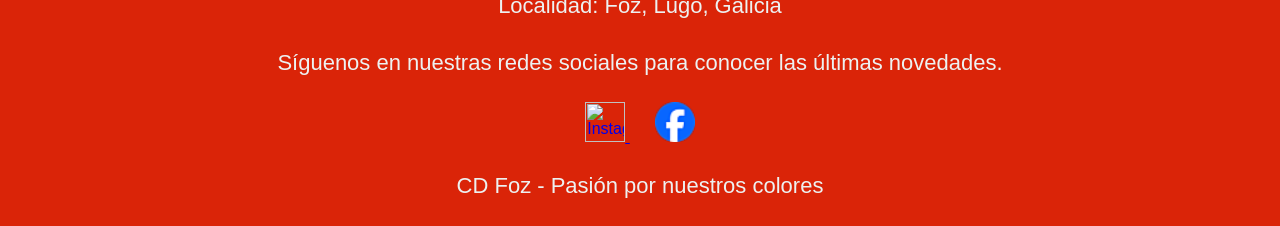
==== commit 3dc99c5d: "filter in a new file with its style implemented and size of images and text incremented" ====
--- a/main.html
+++ b/main.html
@@ -1,124 +1,107 @@
 <html>
+  <head>
+    <meta charset="UTF-8" />
+    <link rel="icon" type="image/png" href="/escudo_sin_fondo.png" />
+    <title>CD Foz - Página Oficial</title>
+    <link rel="stylesheet" href="style.css" />
+    <script src="fetch.js" defer></script>
+    <script src="filter.js" defer></script>
+  </head>
 
-<head>
-    <meta charset="UTF-8">
-    <link rel="icon" type="image/png" href="/escudo_sin_fondo.png">
-    <title>CD Foz - Página Oficial</title>
-    <link rel="stylesheet" href="style.css">
-    <script src="fetch.js" defer></script>
-</head>
-
-<body>
-
-
+  <body>
     <header>
-        <img src="escudo_sin_fondo.png" alt="Escudo del CD Foz" class="escudo">
-        <nav>
-            <a href="#inicio">Inicio</a>
-            <a href="#club">Club</a>
-            <a href="#partidos">Partidos</a>
-            <a href="#plantilla">Plantilla</a>
-            <a href="#contacto">Contacto</a>
-        </nav>
+      <img src="escudo_sin_fondo.png" alt="Escudo del CD Foz" class="escudo" />
+      <nav>
+        <a href="#inicio">Inicio</a>
+        <a href="#club">Club</a>
+        <a href="#partidos">Partidos</a>
+        <a href="#plantilla">Plantilla</a>
+        <a href="#contacto">Contacto</a>
+      </nav>
     </header>
 
+    <main>
+      <section id="inicio">
+        <h1>Club Deportivo Foz</h1>
 
+        <h2>Orgullo rojiblanco</h2>
+        <img src="corazonfoz.png" alt="Corazón del CD Foz" class="corazon" />
 
-    <main>
+        <p>
+          Bienvenidos a la página del Club Deportivo Foz. Un club de fútbol
+          lleno de historia, pasión y sentimiento por nuestros colores.
+        </p>
+      </section>
 
-        <section id="inicio">
-            <h1>Club Deportivo Foz</h1>
+      <section id="club">
+        <h2>Sobre nosotros</h2>
 
-            <h2>Orgullo rojiblanco</h2>
-            <img src="corazonfoz.png" alt="Corazón del CD Foz" class="corazon">
+        <p>
+          El CD Foz es un club de fútbol de Foz, un municipio de la provincia de
+          Lugo, en Galicia.
+        </p>
+        <img src="foto_rapadoira.jpg" alt="Foto de foz" class="town" />
 
-            <p>
-                Bienvenidos a la página del Club Deportivo Foz.
-                Un club de fútbol lleno de historia,
-                pasión y sentimiento por nuestros colores.
-            </p>
+        <p>
+          Nuestro equipo representa los valores del esfuerzo, el compañerismo y
+          la pasión por el fútbol.
+        </p>
+      </section>
 
-        </section>
+      <section id="partidos">
+        <h2>Partidos del CD Foz</h2>
+        <div class="filter">
+          <button id="todos">Todos</button>
+          <button id="pendientes">Pendientes</button>
+          <button id="jugados">Jugados</button>
+        </div>
+        <div class="dynamic"></div>
+      </section>
 
+      <section id="plantilla">
+        <h2>Nuestra plantilla</h2>
 
+        <p>
+          Conoce a los jugadores que defienden los colores del CD Foz cada
+          temporada.
+        </p>
+        <img
+          src="foto_equipo.jpg"
+          alt="Foto de la plantilla"
+          class="plantilla"
+        />
 
-        <section id="club">
-            <h2>Sobre nosotros</h2>
+        <h3>Porteros</h3>
+        <p>Jugadores de la portería.</p>
+      </section>
 
-            <p>
-                El CD Foz es un club de fútbol de Foz,
-                un municipio de la provincia de Lugo,
-                en Galicia.
-            </p>
-            <img src="foto_rapadoira.jpg" alt="Foto de foz" class="town">
+      <section id="contacto">
+        <h2>Contacto</h2>
 
-            <p>
-                Nuestro equipo representa los valores
-                del esfuerzo, el compañerismo y la
-                pasión por el fútbol.
-            </p>
-        </section>
+        <p>Localidad: Foz, Lugo, Galicia</p>
 
-
-
-        <section id="partidos">
-            <h2>Partidos del CD Foz</h2>
-            <div class="filter">
-                <button id="todos">Todos</button>
-                <button id="pendientes">Pendientes</button>
-                <button id="jugados">Jugados</button>
-            </div>
-            <div class="dynamic"></div>
-        </section>
-
-
-
-
-
-        <section id="plantilla">
-            <h2>Nuestra plantilla</h2>
-
-            <p>
-                Conoce a los jugadores que defienden
-                los colores del CD Foz cada temporada.
-            </p>
-            <img src="foto_equipo.jpg" alt="Foto de la plantilla" class="plantilla">
-
-            <h3>Porteros</h3>
-            <p>Jugadores de la portería.</p>
-
-        </section>
-
-
-
-        <section id="contacto">
-            <h2>Contacto</h2>
-
-            <p>Localidad: Foz, Lugo, Galicia</p>
-
-            <p>
-                Síguenos en nuestras redes sociales
-                para conocer las últimas novedades.
-            </p>
-            <a href="https://www.instagram.com/clubdeportivofoz/" target="_blank">
-                <img src="https://raw.githubusercontent.com/rahuldkjain/github-profile-readme-generator/master/src/images/icons/Social/instagram.svg"
-                    alt="Instagram" class="instagram">
-            </a>
-            <a href="https://www.facebook.com/clubdeportivofoz1928/" target="_blank">
-                <img src="facebook.png"
-                    alt="Facebook" class="facebook">
-            </a>
-
-        </section>
-
+        <p>
+          Síguenos en nuestras redes sociales para conocer las últimas
+          novedades.
+        </p>
+        <a href="https://www.instagram.com/clubdeportivofoz/" target="_blank">
+          <img
+            src="https://raw.githubusercontent.com/rahuldkjain/github-profile-readme-generator/master/src/images/icons/Social/instagram.svg"
+            alt="Instagram"
+            class="instagram"
+          />
+        </a>
+        <a
+          href="https://www.facebook.com/clubdeportivofoz1928/"
+          target="_blank"
+        >
+          <img src="facebook.png" alt="Facebook" class="facebook" />
+        </a>
+      </section>
     </main>
 
-
-
     <footer>
-        <p>CD Foz - Pasión por nuestros colores</p>
+      <p>CD Foz - Pasión por nuestros colores</p>
     </footer>
-
-</body>
-
-</html>+  </body>
+</html>
--- a/style.css
+++ b/style.css
@@ -1,165 +1,189 @@
-    html {
-    	color: #edf1f1;
-    	background: rgb(218, 36, 8);
-    	font-family: Arial, Helvetica, sans-serif;
-    	text-align: center;
-    }
+html {
+  color: #edf1f1;
+  background: rgb(218, 36, 8);
+  font-family: Arial, Helvetica, sans-serif;
+  text-align: center;
+}
 
-    p {
-    	text-align: center;
-    }
+p {
+  text-align: center;
+  font-size: 22px;
+  line-height: 1.6;
+}
 
-    body {
-    	text-align: center;
-    }
+body {
+  text-align: center;
+}
 
-    header {
-    	display: flex;
-    	justify-content: space-between;
-    	align-items: center;
-    	background-color: #b5121b;
-    	padding: 15px 40px;
-    	position: sticky;
-    	top: 0;
-    	z-index: 1000;
-    }
+header {
+  display: flex;
+  justify-content: space-between;
+  align-items: center;
+  background-color: #b5121b;
+  padding: 15px 40px;
+  position: sticky;
+  top: 0;
+  z-index: 1000;
+}
 
-    .escudo {
-    	width: 45px;
-    	height: auto;
-    	margin: 0;
-    }
+.escudo {
+  width: 45px;
+  height: auto;
+  margin: 0;
+}
 
-    nav {
-    	display: flex;
-    	gap: 20px;
-    	color: white;
-    	text-decoration: none;
-    }
+nav {
+  display: flex;
+  gap: 20px;
+  color: white;
+  text-decoration: none;
+}
 
-    nav a {
-    	color: white;
-    	text-decoration: none;
-    }
+nav a {
+  font-size: 18px;
+  color: white;
+  text-decoration: none;
+}
 
-    nav a:hover {
-    	color: #ffcc00;
-    }
+nav a:hover {
+  color: #ffcc00;
+}
 
-    .dynamic {
-    	display: grid;
-    	grid-template-columns: repeat(3, 1fr);
-    	gap: 10px;
-    	margin-top: 30px;
-    }
+.dynamic {
+  display: grid;
+  grid-template-columns: repeat(3, 1fr);
+  gap: 10px;
+  margin-top: 30px;
+}
 
-    @media (max-width: 900px) {
-    	.dynamic {
-    		grid-template-columns: repeat(2, 1fr);
-    	}
-    }
+@media (max-width: 900px) {
+  .dynamic {
+    grid-template-columns: repeat(2, 1fr);
+  }
+}
 
-    @media (max-width: 600px) {
-    	.dynamic {
-    		grid-template-columns: 1fr;
-    	}
-    }
+@media (max-width: 600px) {
+  .dynamic {
+    grid-template-columns: 1fr;
+  }
+}
 
-    .match-card {
-    	background-color: #ffffff;
-    	border: 1px solid #ddd;
-    	border-radius: 12px;
-    	padding: 25px;
-    	text-align: center;
-    	box-shadow: 0 4px 10px rgba(0, 0, 0, 0.1);
-    }
+.match-card {
+  background-color: #ffffff;
+  border: 1px solid #ddd;
+  border-radius: 12px;
+  padding: 25px;
+  text-align: center;
+  box-shadow: 0 4px 10px rgba(0, 0, 0, 0.1);
+}
 
-    .match-card h3 {
-    	font-size: 18px;
-    	color: #222;
-    }
+.match-card h3 {
+  font-size: 18px;
+  color: #222;
+}
 
+.match-card p {
+  color: #777;
+  font-size: 14px;
+}
 
-    .match-card p {
-    	color: #777;
-    	font-size: 14px;
-    }
+.escudo-equipo {
+  width: 55px;
+  height: 55px;
+  object-fit: contain;
+  margin: 0;
+}
 
-    .escudo-equipo {
-    	width: 55px;
-    	height: 55px;
-    	object-fit: contain;
-    	margin: 0;
-    }
+.marcador {
+  display: flex;
+  flex-direction: row;
+  justify-content: center;
+  align-items: center;
+  gap: 20px;
+}
 
-    .marcador {
-    	display: flex;
-    	flex-direction: row;
-    	justify-content: center;
-    	align-items: center;
-    	gap: 20px;
-    }
+.match-card h2 {
+  color: #c8102e;
+  font-size: 32px;
+  transition: transform 0.3s;
+}
 
+.match-card:hover {
+  transform: translateY(-5px);
+}
 
+.plantilla,
+.town {
+  display: block;
+  width: 90%;
+  max-width: 1200px;
+  height: auto;
+  margin: 30px auto;
+  border-radius: 12px;
+}
 
-    .match-card h2 {
-    	color: #c8102e;
-    	font-size: 32px;
-    	transition: transform 0.3s;
-    }
+.corazon {
+  width: 80px;
+  height: auto;
+  animation: latido 1.2s ease-in-out infinite;
+}
 
-    .match-card:hover {
-    	transform: translateY(-5px);
-    }
+.instagram {
+  width: 40px;
+  height: auto;
+}
 
-    .plantilla,
-    .town {
-    	display: block;
-    	width: 100%;
-    	max-width: 800px;
-    	max-height: 500px;
-    	object-fit: contain;
-    	margin: 20px auto;
-    	border-radius: 10px;
-    }
+.facebook {
+  width: 40px;
+  height: auto;
+  margin-left: 25px;
+}
 
-    .corazon {
-    	width: 80px;
-    	height: auto;
-    	animation: latido 1.2s ease-in-out infinite;
-    }
+@keyframes latido {
+  0% {
+    transform: scale(1);
+  }
 
-    .instagram {
-    	width: 40px;
-    	height: auto;
+  25% {
+    transform: scale(1.15);
+  }
 
-    }
+  50% {
+    transform: scale(1);
+  }
 
-	.facebook {
-    	width: 40px;
-    	height: auto;
-		margin-left: 25px;
+  75% {
+    transform: scale(1.15);
+  }
 
-    }
+  100% {
+    transform: scale(1);
+  }
+}
 
-    @keyframes latido {
-    	0% {
-    		transform: scale(1);
-    	}
+.filter {
+  display: flex;
+  justify-content: center;
+  gap: 15px;
+  margin: 20px 0;
+}
 
-    	25% {
-    		transform: scale(1.15);
-    	}
+.filter button {
+  background-color: white;
+  color: #b5121b;
+  padding: 12px 25px;
+  border: none;
+  border-radius: 8px;
+  font-weight: bold;
+  cursor: pointer;
+  transition: 0.3s;
+}
 
-    	50% {
-    		transform: scale(1);
-    	}
+.filter button:hover {
+  background-color: #800f17;
+  color: white;
+}
 
-    	75% {
-    		transform: scale(1.15);
-    	}
-
-    	100% {
-    		transform: scale(1);
-    	}
-    }+.match-card[hidden] {
+  display: none;
+}
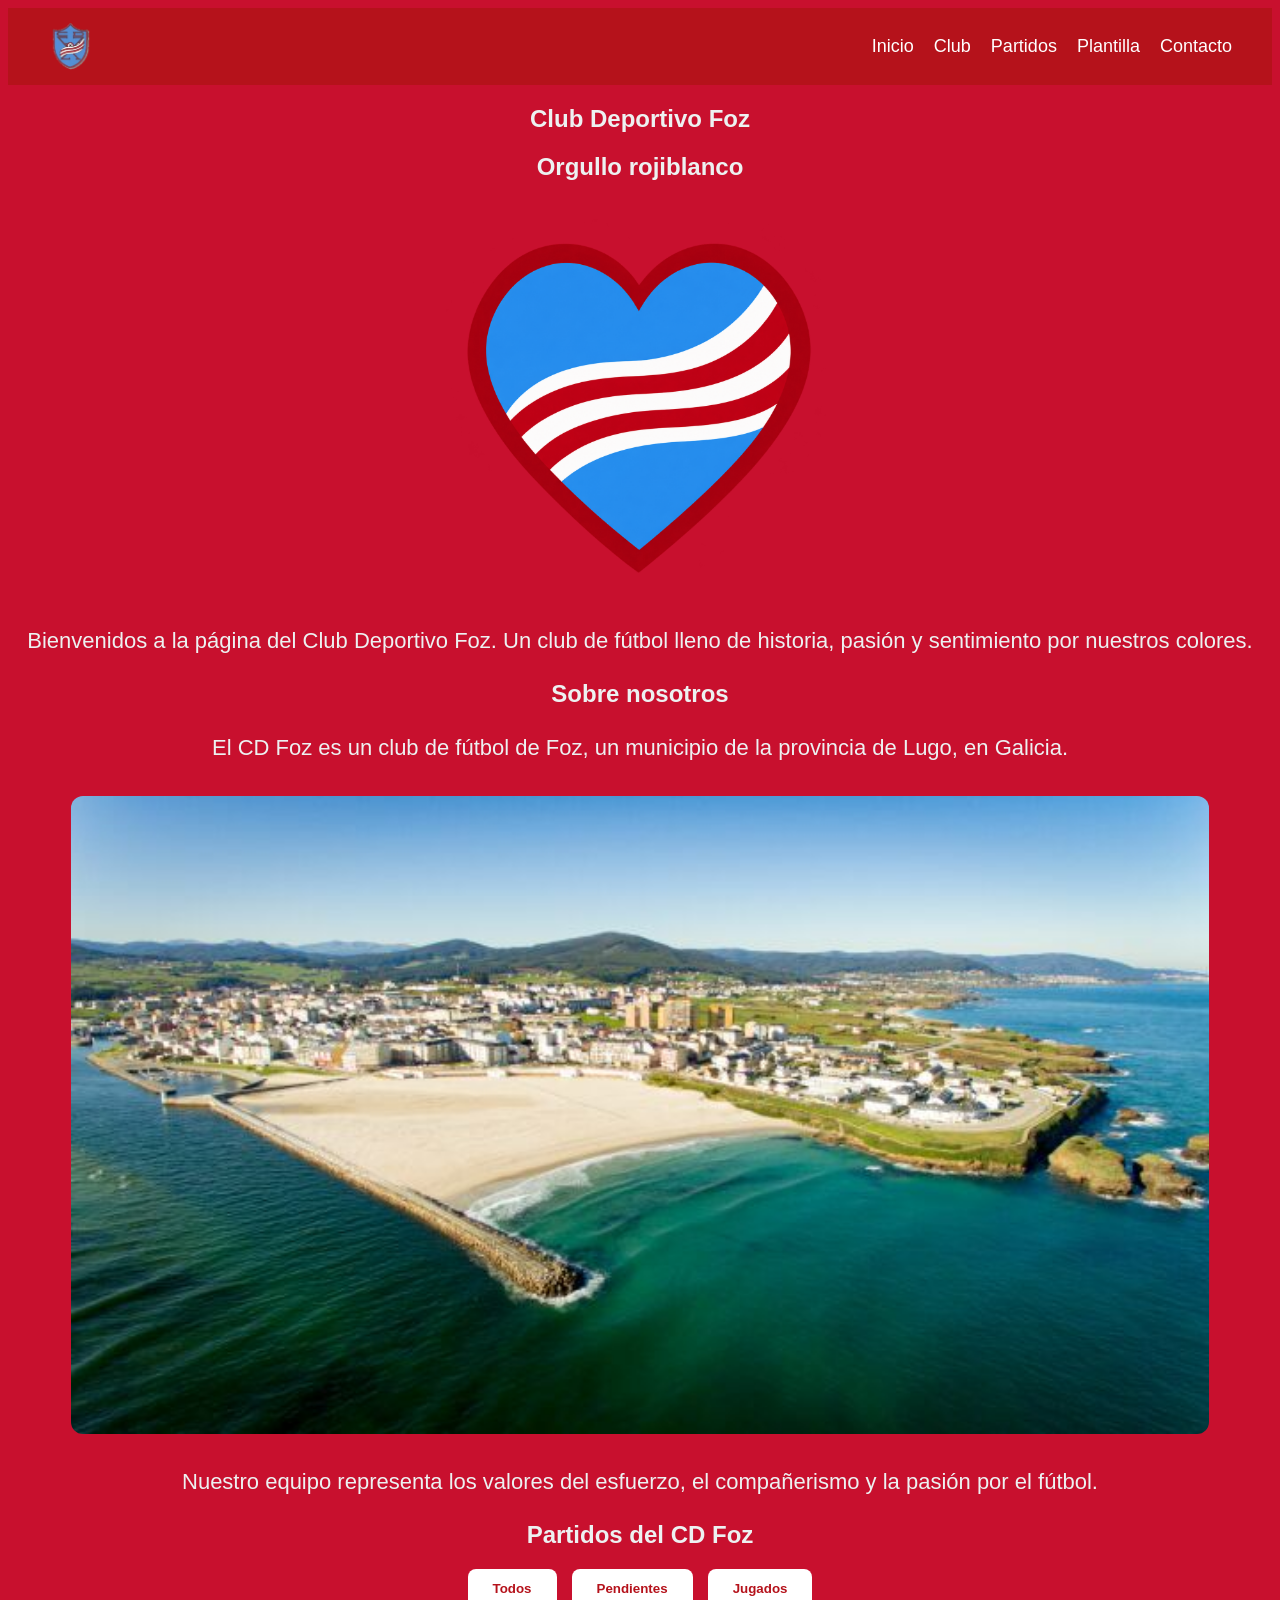
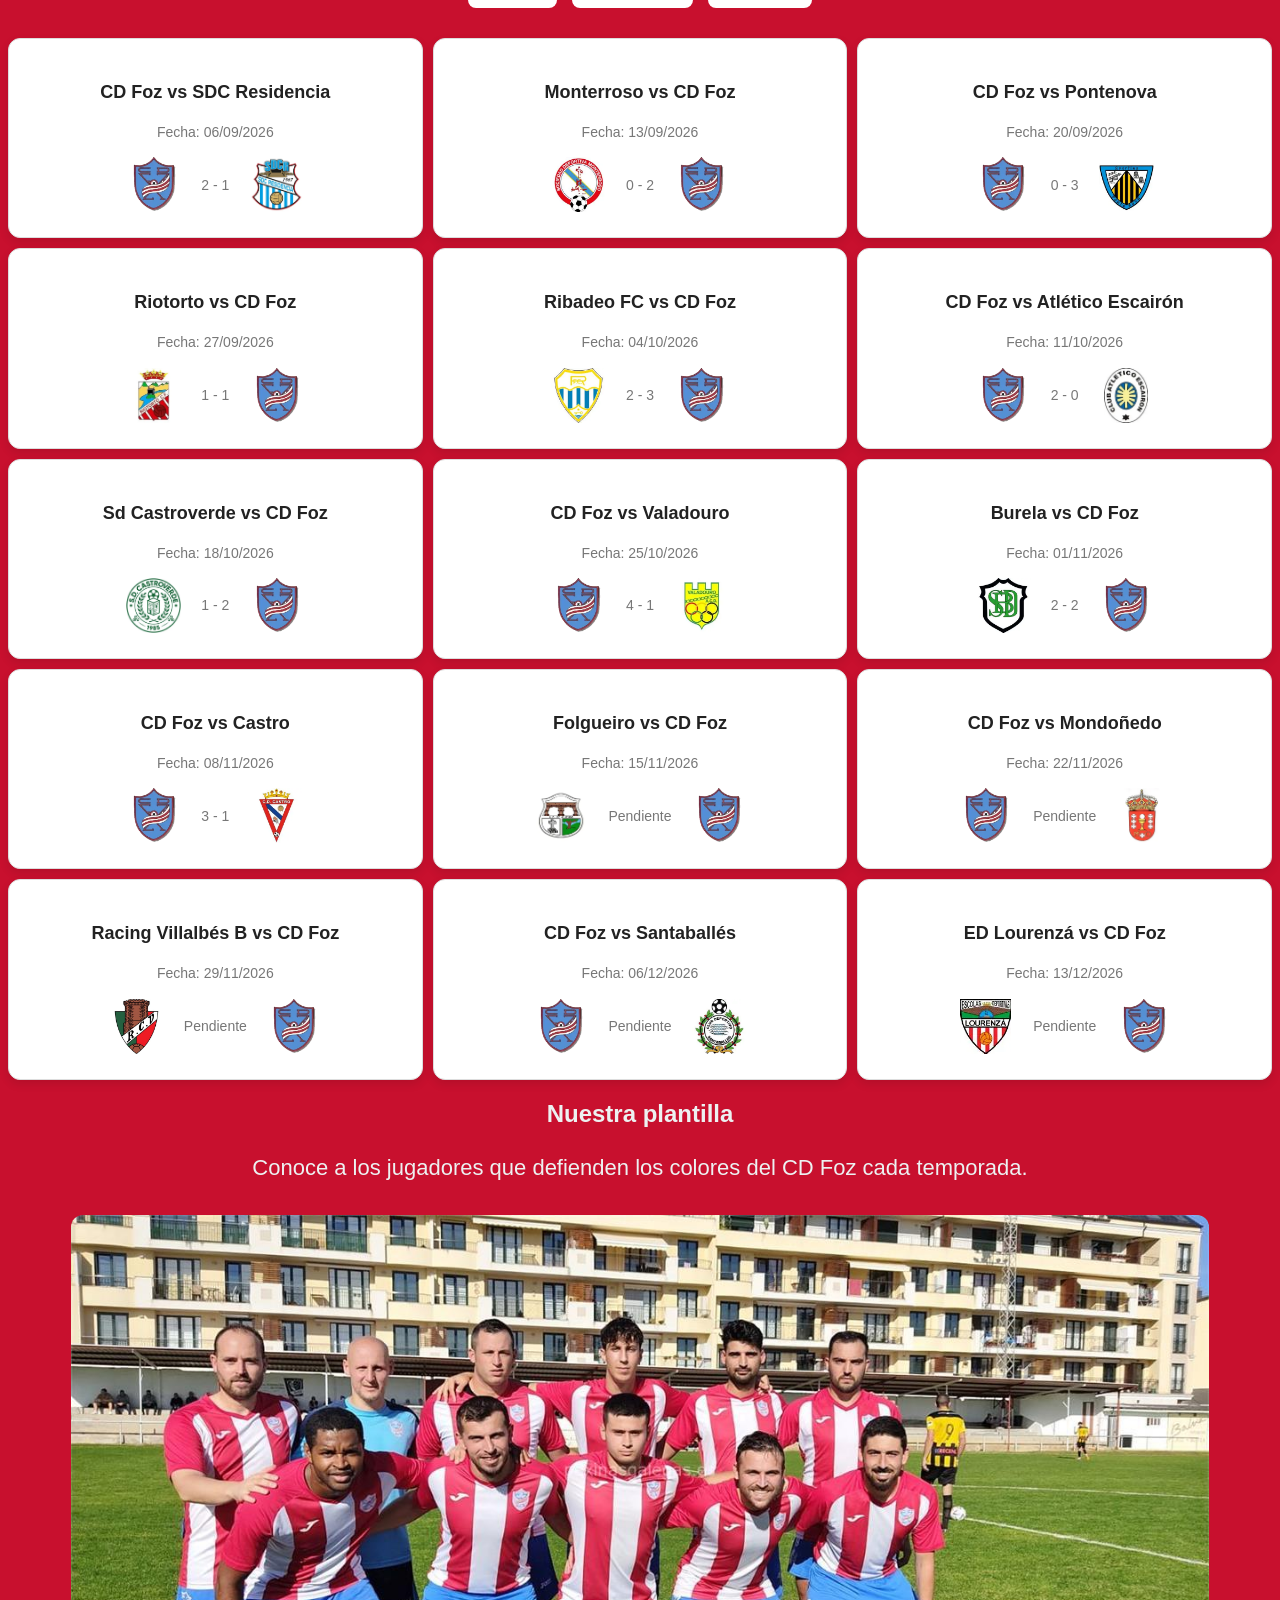
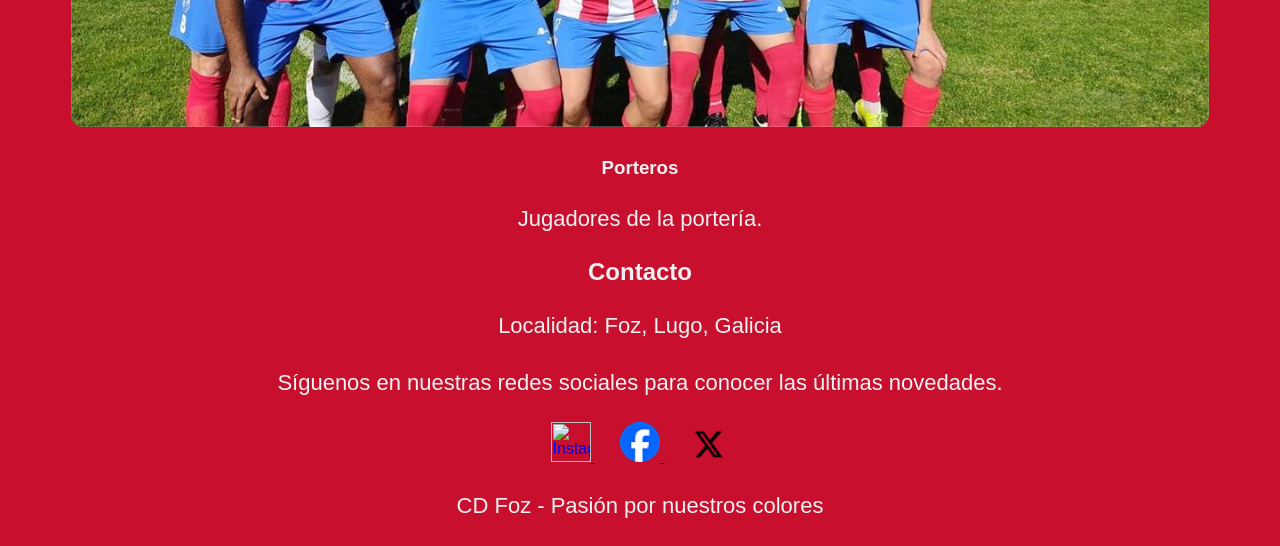
==== commit 3b64e4f4: "some details perfectioned in the css and twitter added" ====
--- a/main.html
+++ b/main.html
@@ -97,6 +97,9 @@
         >
           <img src="facebook.png" alt="Facebook" class="facebook" />
         </a>
+        <a href="https://x.com/CdFoz" target="_blank">
+          <img src="xtwitter.png" alt="X" class="twitter" />
+        </a>
       </section>
     </main>
 
--- a/style.css
+++ b/style.css
@@ -1,6 +1,6 @@
 html {
   color: #edf1f1;
-  background: rgb(218, 36, 8);
+  background-color: #c8102e;
   font-family: Arial, Helvetica, sans-serif;
   text-align: center;
 }
@@ -123,9 +123,14 @@
 }
 
 .corazon {
-  width: 80px;
+  width: 400px;
   height: auto;
   animation: latido 1.2s ease-in-out infinite;
+}
+.twitter {
+  width: 40px;
+  height: auto;
+  margin-left: 25px;
 }
 
 .instagram {
